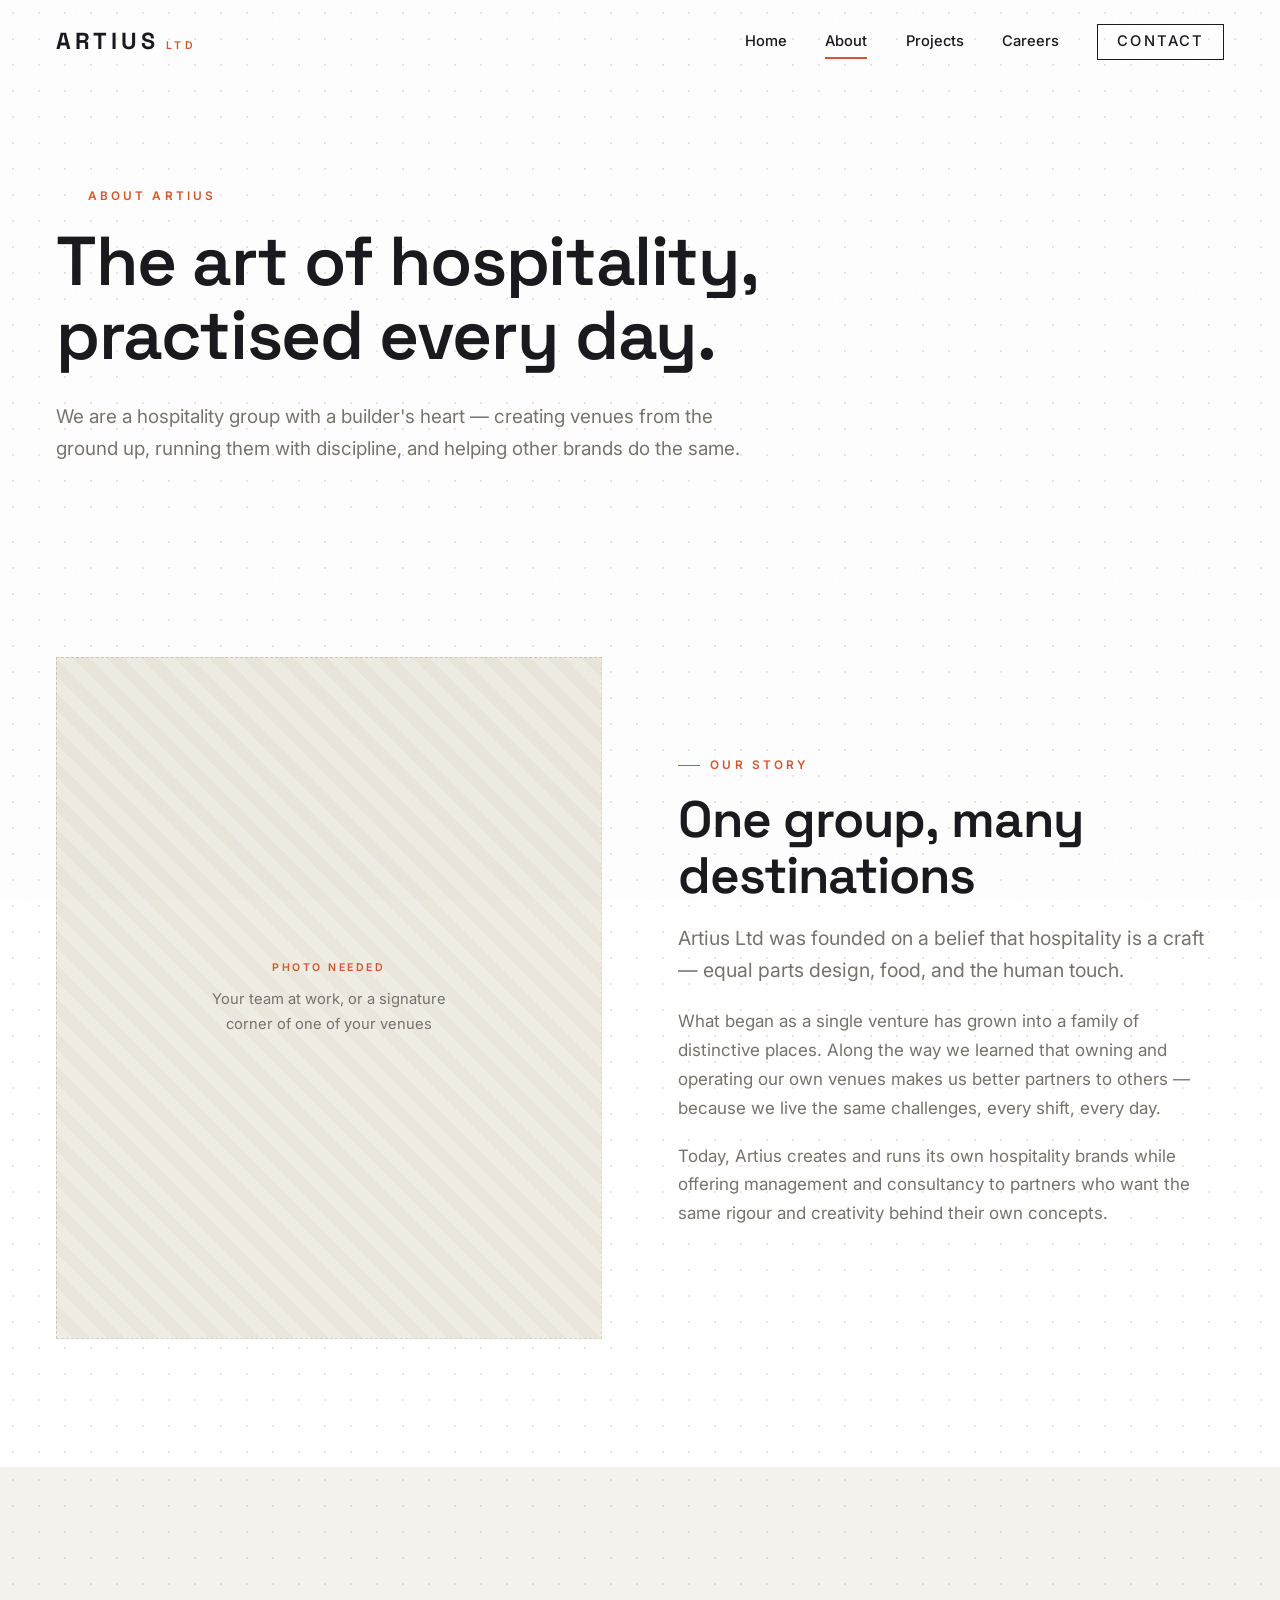
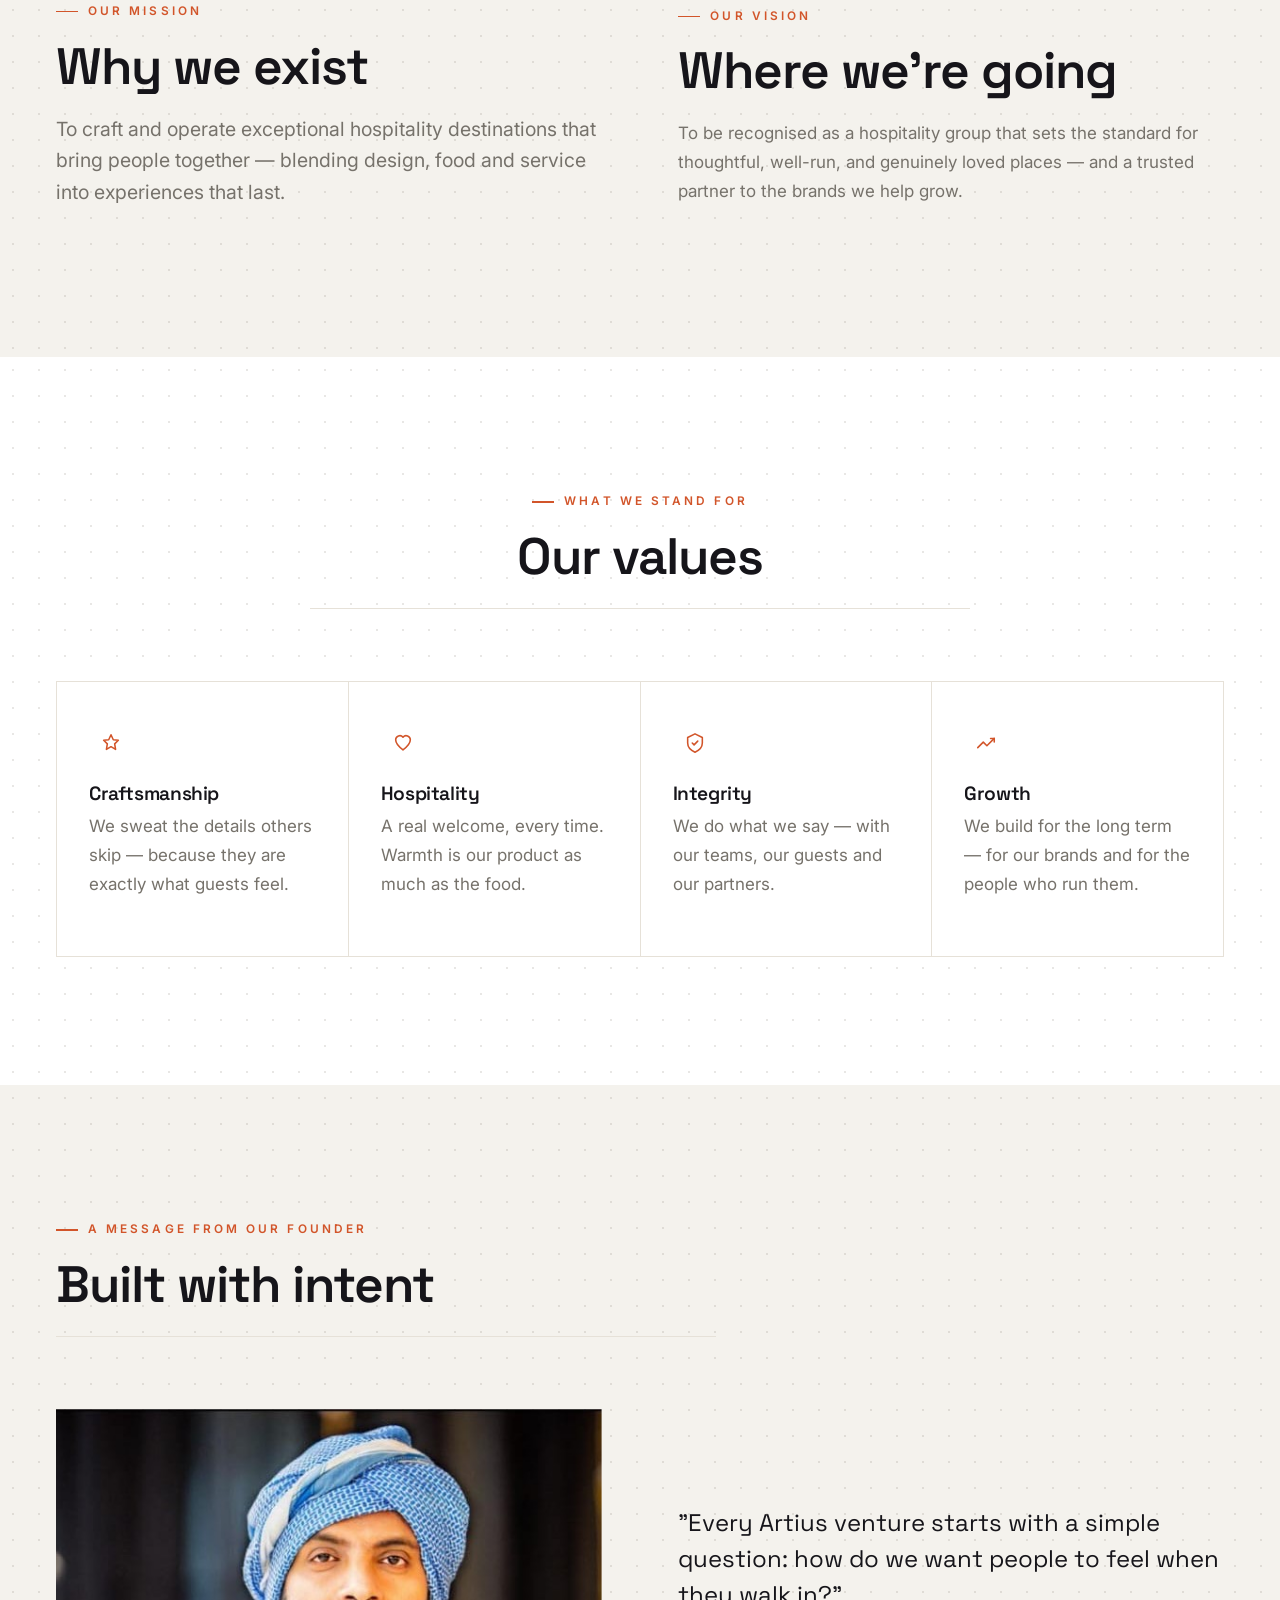
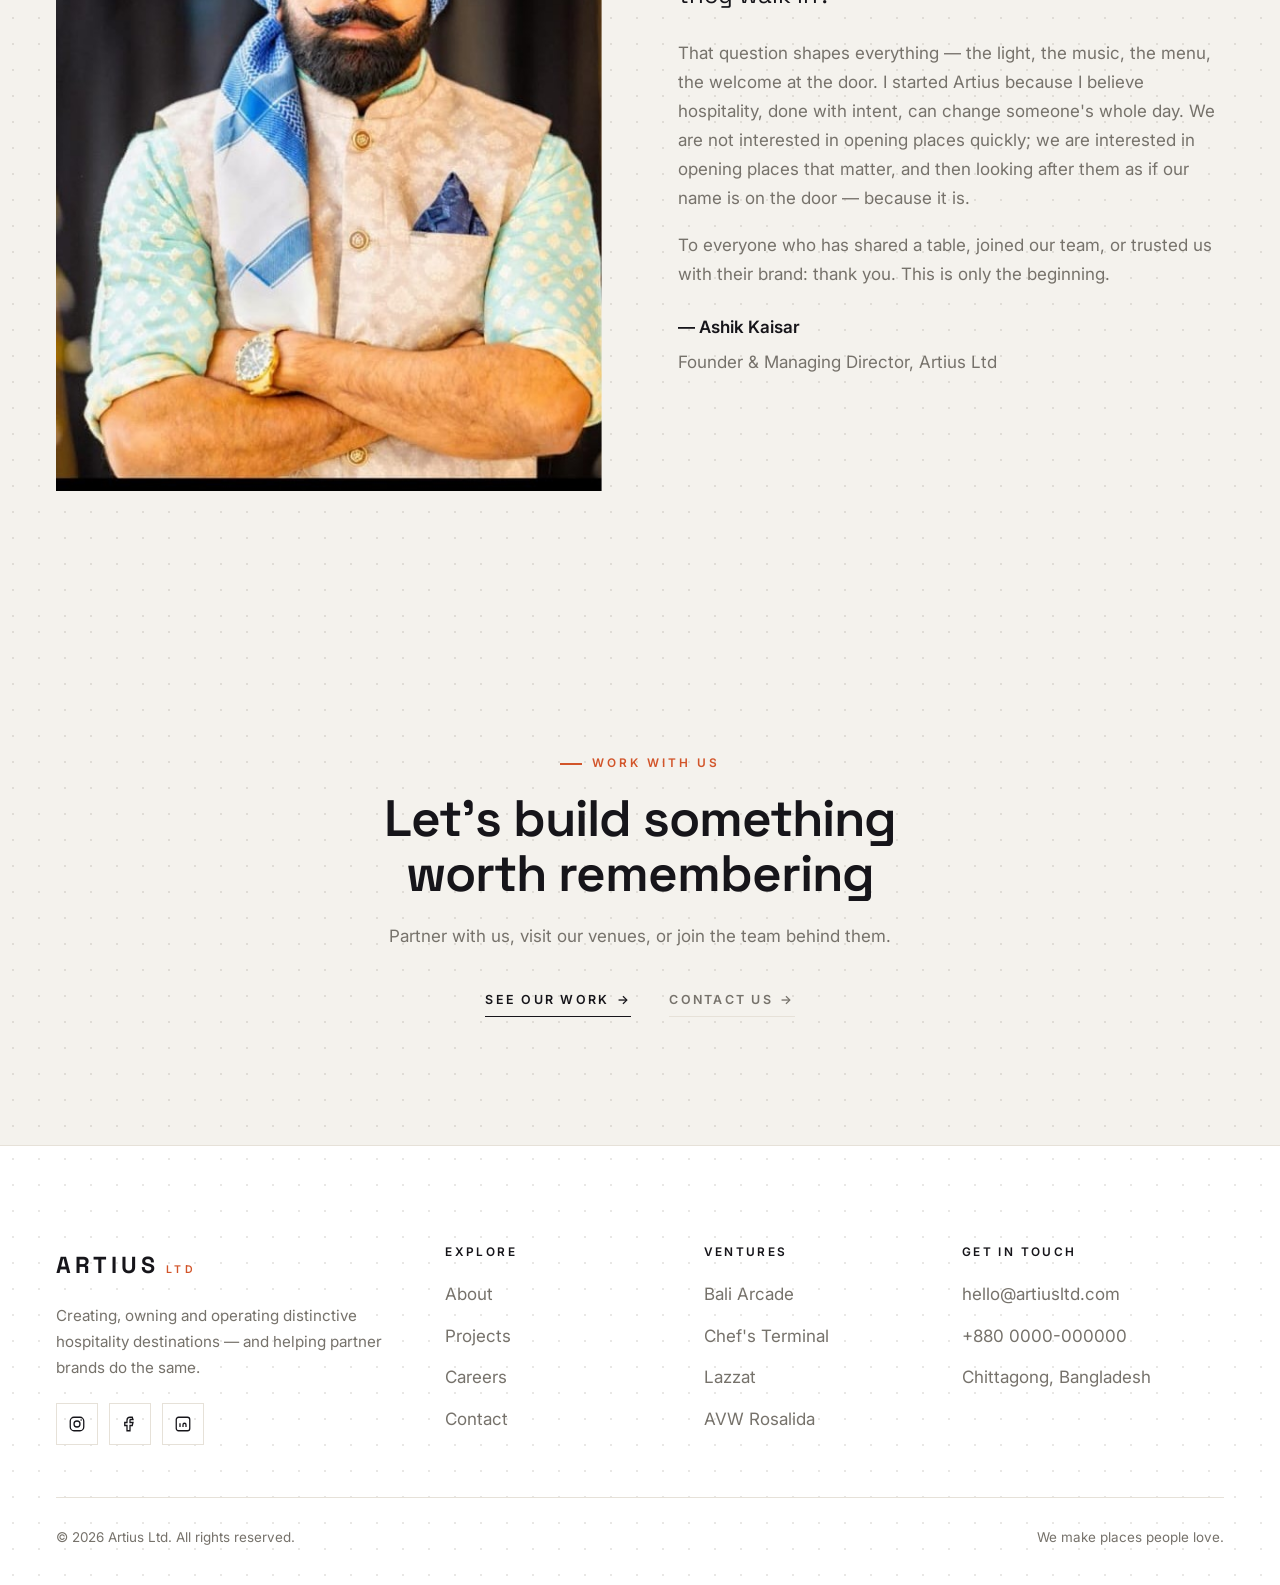
==== about.html @ 1e0813c3 "Add files via upload" ====
<!DOCTYPE html>
<html lang="en">
<head>
  <meta charset="UTF-8" />
  <meta name="viewport" content="width=device-width, initial-scale=1.0" />
  <title>About — Artius Ltd</title>
  <meta name="description" content="Artius Ltd is a hospitality group that creates, owns and operates distinctive venues, and offers management and consultancy to partner brands." />
  <meta name="theme-color" content="#16151a" />
  <link rel="icon" href="data:image/svg+xml,<svg xmlns='http://www.w3.org/2000/svg' viewBox='0 0 64 64'><rect width='64' height='64' fill='%2316151a'/><text x='32' y='45' font-family='Arial,Helvetica,sans-serif' font-size='38' font-weight='700' text-anchor='middle' fill='%23d2552a'>A</text></svg>" />
  <link rel="preconnect" href="https://fonts.googleapis.com" />
  <link rel="preconnect" href="https://fonts.gstatic.com" crossorigin />
  <link href="https://fonts.googleapis.com/css2?family=Inter:wght@400;500;600;700&family=Space+Grotesk:wght@500;600;700&display=swap" rel="stylesheet" />
  <link rel="stylesheet" href="css/styles.css" />
</head>
<body>

  <!-- ============ HEADER ============ -->
  <header class="site-header" id="header">
    <div class="container site-header__inner">
      <a class="brand" href="index.html" aria-label="Artius Ltd home">
        <span class="brand__mark">ARTIUS</span><span class="brand__sub">LTD</span>
      </a>
      <nav class="nav" id="nav" aria-label="Primary">
        <a href="index.html">Home</a>
        <a href="about.html">About</a>
        <a href="projects.html">Projects</a>
        <a href="careers.html">Careers</a>
        <a href="contact.html" class="nav__cta">Contact</a>
      </nav>
      <button class="nav-toggle" id="navToggle" aria-label="Toggle menu" aria-controls="nav">
        <span></span><span></span><span></span>
      </button>
    </div>
  </header>

  <!-- ============ PAGE HERO ============ -->
  <section class="page-hero">
    <div class="container">
      <span class="eyebrow" style="color:#d2552a">About Artius</span>
      <h1>The art of hospitality, <br />practised every day.</h1>
      <p>We are a hospitality group with a builder's heart — creating venues from the ground up, running them with discipline, and helping other brands do the same.</p>
    </div>
  </section>

  <!-- ============ STORY ============ -->
  <section class="section">
    <div class="container">
      <div class="split">
        <div class="split__media" data-reveal>
          <div class="ph">
            <span class="ph__tag">Photo needed</span>
            <p>Your team at work, or a signature corner of one of your venues</p>
          </div>
        </div>
        <div data-reveal data-reveal-delay="1">
          <span class="eyebrow">Our story</span>
          <h2>One group, many destinations</h2>
          <p class="lead">Artius Ltd was founded on a belief that hospitality is a craft — equal parts design, food, and the human touch.</p>
          <p class="text-muted">What began as a single venture has grown into a family of distinctive places. Along the way we learned that owning and operating our own venues makes us better partners to others — because we live the same challenges, every shift, every day.</p>
          <p class="text-muted">Today, Artius creates and runs its own hospitality brands while offering management and consultancy to partners who want the same rigour and creativity behind their own concepts.</p>
        </div>
      </div>
    </div>
  </section>

  <!-- ============ MISSION / VISION ============ -->
  <section class="section section--sand">
    <div class="container">
      <div class="split">
        <div data-reveal>
          <span class="eyebrow">Our mission</span>
          <h2>Why we exist</h2>
          <p class="lead">To craft and operate exceptional hospitality destinations that bring people together — blending design, food and service into experiences that last.</p>
        </div>
        <div data-reveal data-reveal-delay="1">
          <span class="eyebrow">Our vision</span>
          <h2>Where we're going</h2>
          <p class="text-muted">To be recognised as a hospitality group that sets the standard for thoughtful, well-run, and genuinely loved places — and a trusted partner to the brands we help grow.</p>
        </div>
      </div>
    </div>
  </section>

  <!-- ============ VALUES ============ -->
  <section class="section">
    <div class="container">
      <div class="section-head section-head--center" data-reveal>
        <span class="eyebrow">What we stand for</span>
        <h2>Our values</h2>
      </div>
      <div class="values">
        <div class="value-card" data-reveal>
          <div class="value-card__icon"><svg width="22" height="22" viewBox="0 0 24 24" fill="none" stroke="currentColor" stroke-width="1.7" stroke-linecap="round" stroke-linejoin="round"><path d="m12 3 2.5 5.5L20 9l-4 4 1 6-5-3-5 3 1-6-4-4 5.5-.5z"/></svg></div>
          <h3>Craftsmanship</h3>
          <p class="text-muted">We sweat the details others skip — because they are exactly what guests feel.</p>
        </div>
        <div class="value-card" data-reveal data-reveal-delay="1">
          <div class="value-card__icon"><svg width="22" height="22" viewBox="0 0 24 24" fill="none" stroke="currentColor" stroke-width="1.7" stroke-linecap="round" stroke-linejoin="round"><path d="M20 8.5c0 5-8 11-8 11s-8-6-8-11a4.5 4.5 0 0 1 8-2.8A4.5 4.5 0 0 1 20 8.5Z"/></svg></div>
          <h3>Hospitality</h3>
          <p class="text-muted">A real welcome, every time. Warmth is our product as much as the food.</p>
        </div>
        <div class="value-card" data-reveal data-reveal-delay="2">
          <div class="value-card__icon"><svg width="22" height="22" viewBox="0 0 24 24" fill="none" stroke="currentColor" stroke-width="1.7" stroke-linecap="round" stroke-linejoin="round"><path d="M12 2 4 6v6c0 5 3.5 8 8 10 4.5-2 8-5 8-10V6z"/><path d="m9 12 2 2 4-4"/></svg></div>
          <h3>Integrity</h3>
          <p class="text-muted">We do what we say — with our teams, our guests and our partners.</p>
        </div>
        <div class="value-card" data-reveal data-reveal-delay="3">
          <div class="value-card__icon"><svg width="22" height="22" viewBox="0 0 24 24" fill="none" stroke="currentColor" stroke-width="1.7" stroke-linecap="round" stroke-linejoin="round"><path d="M3 17l6-6 4 4 8-8"/><path d="M17 7h4v4"/></svg></div>
          <h3>Growth</h3>
          <p class="text-muted">We build for the long term — for our brands and for the people who run them.</p>
        </div>
      </div>
    </div>
  </section>

  <!-- ============ FOUNDER STATEMENT ============ -->
  <section class="section section--sand" id="founder">
    <div class="container">
      <div class="section-head" data-reveal>
        <span class="eyebrow">A message from our founder</span>
        <h2>Built with intent</h2>
      </div>
      <div class="split">
        <div class="split__media" data-reveal>
          <img src="images/founder.jpg" onerror="this.onerror=null;this.src='images/owner.svg'" alt="Ashik Kaisar — Founder of Artius Ltd" loading="lazy" />
        </div>
        <div data-reveal data-reveal-delay="1">
          <p style="font-family:var(--font-display); font-size:1.5rem; line-height:1.5; color:var(--ink)">"Every Artius venture starts with a simple question: how do we want people to feel when they walk in?"</p>
          <p class="text-muted">That question shapes everything — the light, the music, the menu, the welcome at the door. I started Artius because I believe hospitality, done with intent, can change someone's whole day. We are not interested in opening places quickly; we are interested in opening places that matter, and then looking after them as if our name is on the door — because it is.</p>
          <p class="text-muted">To everyone who has shared a table, joined our team, or trusted us with their brand: thank you. This is only the beginning.</p>
          <p style="margin-top:1.5rem; font-weight:600">— Ashik Kaisar</p>
          <p class="text-muted" style="margin-top:-0.8rem">Founder &amp; Managing Director, Artius Ltd</p>
        </div>
      </div>
    </div>
  </section>

  <!-- ============ CTA BAND ============ -->
  <section class="section section--sand cta-band">
    <div class="container" data-reveal>
      <span class="eyebrow">Work with us</span>
      <h2>Let's build something worth remembering</h2>
      <p>Partner with us, visit our venues, or join the team behind them.</p>
      <div class="cta-actions">
        <a href="projects.html" class="link-arrow">See our work <span class="ar">→</span></a>
        <a href="contact.html" class="link-arrow link-arrow--muted">Contact us <span class="ar">→</span></a>
      </div>
    </div>
  </section>

  <!-- ============ FOOTER ============ -->
  <footer class="site-footer">
    <div class="container">
      <div class="footer-grid">
        <div class="footer-brand">
          <a class="brand" href="index.html"><span class="brand__mark">ARTIUS</span><span class="brand__sub">LTD</span></a>
          <p class="footer-about">Creating, owning and operating distinctive hospitality destinations — and helping partner brands do the same.</p>
          <div class="socials">
            <a href="#" aria-label="Instagram"><svg width="18" height="18" viewBox="0 0 24 24" fill="none" stroke="currentColor" stroke-width="1.7"><rect x="3" y="3" width="18" height="18" rx="5"/><circle cx="12" cy="12" r="4"/><circle cx="17.5" cy="6.5" r="1" fill="currentColor" stroke="none"/></svg></a>
            <a href="#" aria-label="Facebook"><svg width="18" height="18" viewBox="0 0 24 24" fill="none" stroke="currentColor" stroke-width="1.7"><path d="M15 3h-3a4 4 0 0 0-4 4v3H5v4h3v7h4v-7h3l1-4h-4V7a1 1 0 0 1 1-1h3z"/></svg></a>
            <a href="#" aria-label="LinkedIn"><svg width="18" height="18" viewBox="0 0 24 24" fill="none" stroke="currentColor" stroke-width="1.7"><rect x="3" y="3" width="18" height="18" rx="3"/><path d="M8 11v5M8 8v0M12 16v-3a2 2 0 0 1 4 0v3"/></svg></a>
          </div>
        </div>
        <div>
          <h4>Explore</h4>
          <ul class="footer-links">
            <li><a href="about.html">About</a></li>
            <li><a href="projects.html">Projects</a></li>
            <li><a href="careers.html">Careers</a></li>
            <li><a href="contact.html">Contact</a></li>
          </ul>
        </div>
        <div>
          <h4>Ventures</h4>
          <ul class="footer-links">
            <li><a href="projects.html#bali-arcade">Bali Arcade</a></li>
            <li><a href="projects.html#chefs-terminal">Chef's Terminal</a></li>
            <li><a href="projects.html#lazzat">Lazzat</a></li>
            <li><a href="projects.html#avw-rosalida">AVW Rosalida</a></li>
          </ul>
        </div>
        <div>
          <h4>Get in touch</h4>
          <ul class="footer-links">
            <li><a href="mailto:hello@artiusltd.com">hello@artiusltd.com</a></li>
            <li><a href="tel:+880000000000">+880 0000-000000</a></li>
            <li>Chittagong, Bangladesh</li>
          </ul>
        </div>
      </div>
      <div class="footer-bottom">
        <span>© <span id="year">2026</span> Artius Ltd. All rights reserved.</span>
        <span>We make places people love.</span>
      </div>
    </div>
  </footer>

  <script src="js/main.js"></script>
</body>
</html>
---- css/styles.css ----
/* =====================================================================
   ARTIUS LTD — Design System  ·  "Light & minimal" (decorsystems-inspired)
   Light, spacious, editorial. Ember used only as a subtle accent.
   Edit the variables in :root to re-skin the whole site at once.
   ===================================================================== */

/* ---------- 1. Design tokens (colors, fonts, spacing) ---------- */
:root {
  --ink:        #16151a;   /* near-black text / dark elements */
  --ink-soft:   #3a3833;
  --paper:      #ffffff;   /* main page background */
  --sand:       #f4f2ed;   /* soft off-white alternating sections */
  --muted:      #76726b;   /* secondary text */
  --line:       #e6e1d8;   /* hairlines / borders */
  --accent:     #d2552a;   /* ember — subtle accent only */
  --accent-dk:  #b0431f;

  /* Typography */
  --font-display: "Space Grotesk", "Inter", -apple-system, BlinkMacSystemFont, sans-serif;
  --font-body: "Inter", -apple-system, BlinkMacSystemFont, "Segoe UI", Roboto, sans-serif;

  /* Layout */
  --container: 1280px;
  --gutter: clamp(20px, 5vw, 56px);
  --radius: 0px;            /* sharp, architectural corners */
  --shadow: 0 24px 60px -30px rgba(20, 18, 14, 0.30);

  --ease: cubic-bezier(0.22, 1, 0.36, 1);
}

/* ---------- 2. Reset / base ---------- */
*, *::before, *::after { box-sizing: border-box; }
html { scroll-behavior: smooth; }
body {
  margin: 0;
  font-family: var(--font-body);
  color: var(--ink);
  background: var(--paper);
  line-height: 1.7;
  font-size: 17px;
  -webkit-font-smoothing: antialiased;
  text-rendering: optimizeLegibility;
}
img { max-width: 100%; display: block; }
a { color: inherit; text-decoration: none; }

h1, h2, h3, h4 {
  font-family: var(--font-display);
  font-weight: 600;
  line-height: 1.08;
  margin: 0 0 0.4em;
  letter-spacing: -0.02em;
}
h1 { font-size: clamp(2.8rem, 6.2vw, 5.2rem); }
h2 { font-size: clamp(2rem, 4vw, 3.3rem); }
h3 { font-size: clamp(1.3rem, 2.2vw, 1.7rem); }
p { margin: 0 0 1.1em; }

::selection { background: var(--accent); color: #fff; }

/* ---------- 3. Layout helpers ---------- */
.container {
  width: 100%;
  max-width: var(--container);
  margin-inline: auto;
  padding-inline: var(--gutter);
}
.section { padding: clamp(72px, 10vw, 150px) 0; }
.section--sand { background: var(--sand); }
.section--ink { background: var(--ink); color: #efeae1; }
.section--tight { padding-block: clamp(48px, 6vw, 88px); }

.eyebrow {
  display: inline-block;
  font-family: var(--font-body);
  font-size: 0.74rem;
  font-weight: 600;
  letter-spacing: 0.26em;
  text-transform: uppercase;
  color: var(--accent);
  margin-bottom: 1.1rem;
}
.lead { font-size: 1.22rem; line-height: 1.6; color: var(--muted); max-width: 60ch; }
.section-head { max-width: 60ch; margin-bottom: clamp(40px, 6vw, 72px); }
.section-head--center { margin-inline: auto; text-align: center; }
.text-muted { color: var(--muted); }

/* ---------- 4. Buttons (kept for forms) + arrow links ---------- */
.btn {
  display: inline-flex;
  align-items: center;
  gap: 0.6em;
  font-family: var(--font-body);
  font-weight: 600;
  font-size: 0.95rem;
  padding: 0.95em 1.9em;
  border-radius: var(--radius);
  border: 1px solid transparent;
  cursor: pointer;
  transition: background 0.3s var(--ease), color 0.3s var(--ease),
              border-color 0.3s var(--ease), transform 0.3s var(--ease);
}
.btn:hover { transform: translateY(-2px); }
.btn--primary { background: var(--ink); color: #fff; }
.btn--primary:hover { background: var(--accent-dk); }
.btn--ghost { background: transparent; color: var(--ink); border-color: var(--ink); }
.btn--ghost:hover { background: var(--ink); color: #fff; }

/* Signature decorsystems-style text link with arrow */
.link-arrow {
  display: inline-flex;
  align-items: center;
  gap: 0.6em;
  font-family: var(--font-body);
  font-size: 0.78rem;
  font-weight: 600;
  letter-spacing: 0.18em;
  text-transform: uppercase;
  color: var(--ink);
  padding-bottom: 6px;
  border-bottom: 1px solid var(--ink);
  transition: color 0.3s var(--ease), border-color 0.3s var(--ease);
}
.link-arrow .ar { transition: transform 0.35s var(--ease); }
.link-arrow:hover { color: var(--accent); border-color: var(--accent); }
.link-arrow:hover .ar { transform: translateX(5px); }
.link-arrow--muted { color: var(--muted); border-color: var(--line); }
.link-arrow--light { color: #fff; border-color: rgba(255,255,255,0.5); }
.link-arrow--light:hover { color: #fff; border-color: #fff; }

/* ---------- 5. Header / navigation ---------- */
.site-header {
  position: fixed;
  inset: 0 0 auto 0;
  z-index: 50;
  transition: background 0.4s var(--ease), box-shadow 0.4s var(--ease);
}
.site-header__inner {
  display: flex;
  align-items: center;
  justify-content: space-between;
  height: 84px;
}
.brand { display: flex; align-items: baseline; gap: 0.45em; }
.brand__mark { font-family: var(--font-display); font-size: 1.45rem; font-weight: 700; letter-spacing: 0.16em; color: var(--ink); }
.brand__sub { font-family: var(--font-body); font-size: 0.66rem; font-weight: 600; letter-spacing: 0.32em; color: var(--accent); }

.nav { display: flex; align-items: center; gap: 2.4rem; }
.nav a { font-size: 0.92rem; font-weight: 500; color: var(--ink); position: relative; padding-block: 4px; }
.nav a:not(.nav__cta)::after {
  content: ""; position: absolute; left: 0; bottom: 0;
  width: 0; height: 1.5px; background: var(--accent);
  transition: width 0.3s var(--ease);
}
.nav a:not(.nav__cta):hover::after,
.nav a.is-active:not(.nav__cta)::after { width: 100%; }
.nav__cta {
  font-size: 0.78rem; font-weight: 600; letter-spacing: 0.14em; text-transform: uppercase;
  border: 1px solid var(--ink); padding: 0.7em 1.3em; border-radius: var(--radius);
  transition: background 0.3s var(--ease), color 0.3s var(--ease);
}
.nav__cta:hover { background: var(--ink); color: #fff; }

.site-header.is-scrolled {
  background: rgba(255,255,255,0.9);
  backdrop-filter: saturate(180%) blur(12px);
  box-shadow: 0 1px 0 var(--line);
}

.nav-toggle { display: none; flex-direction: column; gap: 5px; background: none; border: 0; cursor: pointer; padding: 8px; }
.nav-toggle span { width: 26px; height: 2px; background: var(--ink); transition: transform 0.3s var(--ease), opacity 0.3s var(--ease); }

/* ---------- 6. Hero (light, headline-led) ---------- */
.hero { padding: clamp(140px, 18vh, 200px) 0 0; background: var(--paper); }
.hero__inner { max-width: 1000px; }
.hero h1 { color: var(--ink); margin-bottom: 1.4rem; }
.hero__lead { font-size: clamp(1.15rem, 1.8vw, 1.5rem); line-height: 1.55; color: var(--muted); max-width: 54ch; margin-bottom: 2.6rem; }
.hero__actions { display: flex; flex-wrap: wrap; gap: 1.6rem 2.4rem; }
.hero__image { margin-top: clamp(56px, 8vw, 110px); width: 100%; }
.hero__image img { width: 100%; height: clamp(360px, 60vh, 680px); object-fit: cover; }

/* Inner page hero (light) */
.page-hero { background: var(--paper); padding: clamp(150px, 20vh, 210px) 0 clamp(36px, 5vw, 64px); }
.page-hero__media { display: none; }      /* no dark image header in the light theme */
.page-hero h1 { color: var(--ink); font-size: clamp(2.6rem, 5.4vw, 4.4rem); }
.page-hero p { color: var(--muted); font-size: 1.18rem; max-width: 58ch; margin: 0; }

/* ---------- 7. Stats / values ---------- */
.stats { display: grid; grid-template-columns: repeat(4, 1fr); gap: 2rem; }
.stat { border-top: 1px solid var(--line); padding-top: 1.4rem; }
.stat__num { font-family: var(--font-display); font-size: clamp(2.4rem, 4vw, 3.4rem); font-weight: 600; letter-spacing: -0.03em; }
.stat__label { font-size: 0.92rem; color: var(--muted); }

.values { display: grid; grid-template-columns: repeat(auto-fit, minmax(240px, 1fr)); gap: 1px; background: var(--line); border: 1px solid var(--line); }
.value-card { padding: 2.4rem 2rem; background: var(--paper); transition: background 0.4s var(--ease); }
.value-card:hover { background: var(--sand); }
.value-card__icon { width: 44px; height: 44px; display: grid; place-items: center; color: var(--accent); margin-bottom: 1.2rem; }
.value-card h3 { font-size: 1.2rem; }

/* ---------- 8. Split (image + text) ---------- */
.split { display: grid; grid-template-columns: 1fr 1fr; gap: clamp(32px, 6vw, 80px); align-items: center; }
.split--reverse .split__media { order: 2; }
.split__media { overflow: hidden; }
.split__media img { width: 100%; height: 100%; object-fit: cover; aspect-ratio: 4/5; }

/* ---------- 9. Works (large alternating project blocks) ---------- */
.works { display: grid; gap: clamp(52px, 8vw, 110px); }
.work { display: grid; grid-template-columns: 1.12fr 0.88fr; gap: clamp(28px, 5vw, 72px); align-items: center; }
.work:nth-child(even) .work__media { order: 2; }
.work__media { overflow: hidden; display: block; }
.work__media img { width: 100%; height: clamp(300px, 40vw, 560px); object-fit: cover; transition: transform 0.9s var(--ease); }
.work:hover .work__media img { transform: scale(1.05); }
.work__media img.is-logo, .gallery img.is-logo { object-fit: contain; background: #fff; padding: 6%; }
.work:hover .work__media img.is-logo { transform: none; }
.work__index { font-size: 0.78rem; letter-spacing: 0.2em; color: var(--muted); margin-bottom: 1rem; }
.work h3 { font-size: clamp(1.8rem, 3vw, 2.7rem); margin: 0.3rem 0 0.7rem; }
.work__body p { max-width: 42ch; margin-bottom: 1.6rem; }

/* Project detail blocks (projects page) */
.project-detail { display: grid; grid-template-columns: 1fr 1fr; gap: clamp(32px, 6vw, 80px); align-items: center; }
.project-detail__meta { list-style: none; padding: 0; margin: 1.8rem 0 0; display: grid; grid-template-columns: 1fr 1fr; gap: 1rem 2rem; }
.project-detail__meta li { border-top: 1px solid var(--line); padding-top: 0.8rem; }
.project-detail__meta span { display: block; font-size: 0.72rem; letter-spacing: 0.16em; text-transform: uppercase; color: var(--muted); margin-bottom: 0.25rem; }
.gallery { display: grid; grid-template-columns: repeat(2, 1fr); gap: 12px; }
.gallery img, .gallery .ph { aspect-ratio: 1; object-fit: cover; width: 100%; }
.gallery img:first-child, .gallery .ph:first-child { grid-column: span 2; aspect-ratio: 16/10; }

/* ---------- 10. CTA band (light) ---------- */
.cta-band { text-align: center; }
.cta-band h2 { color: var(--ink); max-width: 20ch; margin-inline: auto; }
.cta-band p { color: var(--muted); max-width: 54ch; margin-inline: auto; }
.cta-actions { margin-top: 2.4rem; display: flex; gap: 2.4rem; justify-content: center; flex-wrap: wrap; }

/* ---------- 11. Forms ---------- */
.form { display: grid; gap: 1.3rem; }
.form__row { display: grid; grid-template-columns: 1fr 1fr; gap: 1.3rem; }
.field { display: flex; flex-direction: column; gap: 0.5rem; }
.field label { font-size: 0.78rem; font-weight: 600; letter-spacing: 0.08em; text-transform: uppercase; color: var(--muted); }
.field input, .field select, .field textarea {
  font-family: inherit; font-size: 1rem; color: var(--ink);
  padding: 0.9em 1em; border: 1px solid var(--line); border-radius: var(--radius);
  background: var(--paper);
  transition: border-color 0.25s var(--ease), box-shadow 0.25s var(--ease);
}
.field input:focus, .field select:focus, .field textarea:focus {
  outline: none; border-color: var(--accent); box-shadow: 0 0 0 3px rgba(210,85,42,0.14);
}
.field textarea { resize: vertical; min-height: 150px; }
.field--file input { padding: 0.75em; background: var(--sand); cursor: pointer; }
.form__note { font-size: 0.85rem; color: var(--muted); }
.form__status { font-size: 0.95rem; font-weight: 500; min-height: 1.2em; }
.form__status.is-ok { color: #2f7d4f; }
.form__status.is-err { color: #c0392b; }

.contact-grid { display: grid; grid-template-columns: 0.9fr 1.1fr; gap: clamp(32px, 6vw, 88px); }
.info-list { list-style: none; padding: 0; margin: 0; display: grid; gap: 1.7rem; }
.info-list li { display: flex; gap: 1rem; align-items: flex-start; }
.info-list .ico { flex: none; width: 42px; height: 42px; display: grid; place-items: center; border: 1px solid var(--line); color: var(--accent); }
.info-list span { display: block; font-size: 0.72rem; letter-spacing: 0.14em; text-transform: uppercase; color: var(--muted); }
.info-list a, .info-list p { margin: 0.2rem 0 0; font-size: 1.05rem; }

/* ---------- 12. Jobs / careers ---------- */
.job-list { display: grid; gap: 0; border-top: 1px solid var(--line); }
.job {
  display: grid; grid-template-columns: 1fr auto; align-items: center; gap: 1rem;
  padding: 1.9rem 0.5rem; border-bottom: 1px solid var(--line);
  transition: padding 0.3s var(--ease), background 0.3s var(--ease);
}
.job:hover { background: var(--sand); padding-inline: 1.4rem; }
.job__meta { display: flex; flex-wrap: wrap; gap: 0.5rem 1.4rem; color: var(--muted); font-size: 0.9rem; margin-top: 0.4rem; }
.job h3 { margin: 0; font-size: 1.3rem; }
.tag { display: inline-block; font-size: 0.68rem; font-weight: 600; letter-spacing: 0.16em; text-transform: uppercase; color: var(--accent); }

/* ---------- 13. Footer (light) ---------- */
.site-footer { background: var(--paper); color: var(--muted); border-top: 1px solid var(--line); padding: clamp(60px, 8vw, 100px) 0 36px; }
.footer-grid { display: grid; grid-template-columns: 1.6fr 1fr 1fr 1.2fr; gap: 2.5rem; }
.site-footer h4 { color: var(--ink); font-family: var(--font-body); font-size: 0.74rem; letter-spacing: 0.2em; text-transform: uppercase; margin-bottom: 1.3rem; }
.site-footer a:hover { color: var(--accent); }
.footer-links { list-style: none; padding: 0; margin: 0; display: grid; gap: 0.8rem; }
.footer-about { max-width: 34ch; font-size: 0.95rem; margin-top: 1.1rem; }
.socials { display: flex; gap: 0.7rem; margin-top: 1.4rem; }
.socials a { width: 42px; height: 42px; display: grid; place-items: center; border: 1px solid var(--line); color: var(--ink); transition: background 0.3s var(--ease), border-color 0.3s var(--ease), color 0.3s var(--ease), transform 0.3s var(--ease); }
.socials a:hover { background: var(--accent); border-color: var(--accent); color: #fff; transform: translateY(-3px); }
.footer-bottom { margin-top: 3.2rem; padding-top: 1.8rem; border-top: 1px solid var(--line); display: flex; flex-wrap: wrap; justify-content: space-between; gap: 1rem; font-size: 0.84rem; color: var(--muted); }

/* ---------- 14. Scroll reveal ---------- */
[data-reveal] { opacity: 0; transform: translateY(30px); transition: opacity 0.9s var(--ease), transform 0.9s var(--ease); }
[data-reveal].is-visible { opacity: 1; transform: none; }
[data-reveal-delay="1"] { transition-delay: 0.08s; }
[data-reveal-delay="2"] { transition-delay: 0.16s; }
[data-reveal-delay="3"] { transition-delay: 0.24s; }
@media (prefers-reduced-motion: reduce) {
  * { animation: none !important; transition: none !important; }
  [data-reveal] { opacity: 1; transform: none; }
}

/* ---------- 15. Responsive ---------- */
@media (max-width: 900px) {
  .nav {
    position: fixed; inset: 0 0 0 auto; width: min(320px, 82vw);
    flex-direction: column; align-items: flex-start; justify-content: center; gap: 1.8rem;
    padding: 2rem 2.4rem; background: var(--ink);
    transform: translateX(100%); transition: transform 0.45s var(--ease);
  }
  .nav a { color: #fff !important; font-size: 1.2rem; }
  .nav__cta { border-color: rgba(255,255,255,0.5); }
  .nav.is-open { transform: translateX(0); box-shadow: var(--shadow); }
  .nav-toggle { display: flex; z-index: 60; }
  body.nav-open .nav-toggle span:nth-child(1) { transform: translateY(7px) rotate(45deg); background: #fff; }
  body.nav-open .nav-toggle span:nth-child(2) { opacity: 0; }
  body.nav-open .nav-toggle span:nth-child(3) { transform: translateY(-7px) rotate(-45deg); background: #fff; }
  body.nav-open { overflow: hidden; }

  .stats { grid-template-columns: repeat(2, 1fr); gap: 1.8rem 1.2rem; }
  .split, .project-detail, .contact-grid { grid-template-columns: 1fr; }
  .split--reverse .split__media { order: 0; }
  .split__media img, .split__media .ph { aspect-ratio: 16/10; }
  .work { grid-template-columns: 1fr; gap: 1.6rem; }
  .work:nth-child(even) .work__media { order: 0; }
  .footer-grid { grid-template-columns: 1fr 1fr; gap: 2rem; }
}
@media (max-width: 540px) {
  body { font-size: 16px; }
  .form__row { grid-template-columns: 1fr; }
  .project-detail__meta { grid-template-columns: 1fr; }
  .footer-grid { grid-template-columns: 1fr; }
  .job { grid-template-columns: 1fr; }
  .hero__actions, .cta-actions { gap: 1.2rem; }
}

/* =====================================================================
   16. Motion system (decorsystems-style)
   ===================================================================== */

/* -- Image "curtain" reveal: media wipes in from the top, photo settles from a slight zoom -- */
[data-reveal="media"] {
  opacity: 1;
  transform: none;
  clip-path: inset(0 0 100% 0);
  transition: clip-path 1.1s var(--ease);
}
[data-reveal="media"].is-visible { clip-path: inset(0 0 0 0); }
[data-reveal="media"] img { transform: scale(1.12); transition: transform 1.4s var(--ease); }
[data-reveal="media"].is-visible img { transform: scale(1); }
[data-reveal="media"] img.is-logo { transform: none; }

/* -- Word-by-word heading reveal (words slide up from a masked line) -- */
.wr .w { display: inline-block; overflow: hidden; vertical-align: top; }
.wr .ww { display: inline-block; transform: translateY(115%); transition: transform 0.9s var(--ease); }
.wr.is-visible .ww { transform: translateY(0); }

/* -- Header slides away when scrolling down, returns on scroll up -- */
.site-header {
  transition: background 0.4s var(--ease), box-shadow 0.4s var(--ease), transform 0.5s var(--ease);
}
.site-header.is-hidden { transform: translateY(-100%); }

/* -- Placeholder tiles: describe the photo the client should supply -- */
.ph {
  width: 100%;
  height: 100%;
  min-height: 220px;
  display: flex;
  flex-direction: column;
  align-items: center;
  justify-content: center;
  gap: 0.6rem;
  text-align: center;
  padding: 1.6rem;
  color: var(--muted);
  border: 1px dashed #cdc5b6;
  background: repeating-linear-gradient(45deg, #efece4, #efece4 12px, #eae6dc 12px, #eae6dc 24px);
}
.ph__tag {
  font-size: 0.66rem;
  font-weight: 600;
  letter-spacing: 0.24em;
  text-transform: uppercase;
  color: var(--accent);
}
.ph p { margin: 0; font-size: 0.92rem; max-width: 30ch; }
.work__media .ph { height: clamp(300px, 40vw, 560px); }
.split__media .ph { aspect-ratio: 4/5; }

@media (prefers-reduced-motion: reduce) {
  [data-reveal="media"] { clip-path: none; }
  .wr .ww { transform: none; }
}

/* =====================================================================
   17. Home hero — big statement on textured ink (decorsystems style)
   ===================================================================== */
.hero--statement {
  position: relative;
  background:
    radial-gradient(90% 70% at 78% 8%, rgba(210, 85, 42, 0.11), transparent 55%),
    radial-gradient(70% 60% at 8% 92%, rgba(210, 85, 42, 0.06), transparent 60%),
    var(--ink);
  color: #f3f1ec;
  min-height: 92vh;
  display: flex;
  align-items: center;
  padding: 170px 0 80px;
  overflow: hidden;
}
/* film-grain texture (inline SVG noise — no file, no request) */
.hero--statement::before {
  content: "";
  position: absolute;
  inset: 0;
  background-image: url("data:image/svg+xml,<svg xmlns='http://www.w3.org/2000/svg' width='140' height='140'><filter id='n'><feTurbulence type='fractalNoise' baseFrequency='0.85' numOctaves='2' stitchTiles='stitch'/><feColorMatrix type='saturate' values='0'/></filter><rect width='100%25' height='100%25' filter='url(%23n)'/></svg>");
  opacity: 0.07;
  pointer-events: none;
}
.hero--statement .container { position: relative; z-index: 1; }
.hero--statement .hero__display {
  color: #efece3;
  font-size: clamp(2.2rem, 6.5vw, 5.5rem);
  line-height: 1.02;
  letter-spacing: -0.02em;
  text-transform: uppercase;
  margin: 0 0 clamp(2rem, 4.5vw, 3.2rem);
}
.hero__deck {
  display: grid;
  grid-template-columns: minmax(0, 56ch) 1fr auto;
  gap: 2rem 3rem;
  align-items: start;
}
.hero--statement .hero__lead {
  color: rgba(243, 241, 236, 0.75);
  margin: 0;
  font-size: clamp(1.05rem, 1.4vw, 1.3rem);
}
.hero__meta {
  grid-column: 3;
  display: grid;
  gap: 1.1rem;
  font-size: 0.72rem;
  font-weight: 500;
  letter-spacing: 0.18em;
  text-transform: uppercase;
  color: rgba(243, 241, 236, 0.55);
  line-height: 1.9;
}
.hero--statement .hero__actions { margin-top: clamp(2.2rem, 4.5vw, 3.2rem); }
.hero--statement .link-arrow { color: #f3f1ec; border-color: rgba(255, 255, 255, 0.6); }
.hero--statement .link-arrow:hover { color: #e2724a; border-color: #e2724a; }
.hero--statement .link-arrow--muted { color: rgba(255, 255, 255, 0.6); border-color: rgba(255, 255, 255, 0.26); }
.hero--statement .link-arrow--muted:hover { color: #fff; border-color: #fff; }

/* Header over the dark hero: light text until the page is scrolled */
.site-header.is-light .brand__mark,
.site-header.is-light .nav a:not(.nav__cta) { color: #f3f1ec; }
.site-header.is-light .nav__cta { color: #f3f1ec; border-color: rgba(255, 255, 255, 0.5); }
.site-header.is-light .nav__cta:hover { background: #f3f1ec; color: var(--ink); }
.site-header.is-light .nav-toggle span { background: #f3f1ec; }

@media (max-width: 900px) {
  .hero__deck { grid-template-columns: 1fr; }
  .hero__meta { grid-column: auto; gap: 0.6rem; }
}

/* =====================================================================
   18. Mobile refinements
   ===================================================================== */
html { -webkit-text-size-adjust: 100%; }
html, body { overflow-x: hidden; overflow-x: clip; }

@media (max-width: 900px) {
  .hero--statement { padding: 140px 0 64px; min-height: 76vh; }
  .page-hero { padding: 128px 0 44px; }
}

@media (max-width: 540px) {
  .site-header__inner { height: 68px; }
  .hero--statement { padding: 116px 0 56px; min-height: 0; }
  .hero--statement .hero__display { font-size: clamp(2rem, 10.5vw, 2.9rem); }

  /* project galleries: single column, wider tiles on phones */
  .gallery { grid-template-columns: 1fr; }
  .gallery img, .gallery .ph { aspect-ratio: 16/10; }
  .gallery img:first-child, .gallery .ph:first-child { grid-column: auto; }

  .ph { min-height: 170px; }
  .ph p { font-size: 0.85rem; }
  .work__media img, .work__media .ph { height: 240px; }

  .stat__num { font-size: 2.1rem; }
  .section-head { margin-bottom: 32px; }
  .info-list { gap: 1.2rem; }
  .footer-bottom { flex-direction: column; gap: 0.4rem; }
}

/* =====================================================================
   19. Site-wide texture & line-work
   ===================================================================== */

/* -- Global film grain over the whole site (generated in code, no file) -- */
body::before {
  content: "";
  position: fixed;
  inset: 0;
  z-index: 2000;
  pointer-events: none;
  background-image: url("data:image/svg+xml,<svg xmlns='http://www.w3.org/2000/svg' width='140' height='140'><filter id='n'><feTurbulence type='fractalNoise' baseFrequency='0.85' numOctaves='2' stitchTiles='stitch'/><feColorMatrix type='saturate' values='0'/></filter><rect width='100%25' height='100%25' filter='url(%23n)'/></svg>");
  opacity: 0.055;
}

/* -- Quiet dot-matrix texture, painted into each section's BACKGROUND
      layer (content always sits on top of it) -- */
:root {
  --dots: radial-gradient(rgba(120, 113, 102, 0.17) 1px, transparent 1.4px);
  --dots-dark: radial-gradient(rgba(255, 255, 255, 0.065) 1px, transparent 1.4px);
}
.section, .page-hero, .site-footer, .marquee {
  background-image: var(--dots);
  background-size: 26px 26px;
}
.section--ink { background-image: var(--dots-dark); }
.hero--statement {
  background-image:
    var(--dots-dark),
    radial-gradient(90% 70% at 78% 8%, rgba(210, 85, 42, 0.11), transparent 55%),
    radial-gradient(70% 60% at 8% 92%, rgba(210, 85, 42, 0.06), transparent 60%);
  background-size: 26px 26px, auto, auto;
}

/* -- Simple, minimal extra motion -- */

/* thin ember reading-progress line at the very top */
.progress {
  position: fixed;
  top: 0; left: 0; right: 0;
  height: 2px;
  background: var(--accent);
  transform: scaleX(0);
  transform-origin: left;
  z-index: 120;
  pointer-events: none;
}

/* eyebrow labels draw a small ember dash before themselves */
.eyebrow::before {
  content: "";
  display: inline-block;
  width: 22px;
  height: 1.5px;
  background: var(--accent);
  margin-right: 10px;
  vertical-align: middle;
  transform: scaleX(0);
  transform-origin: left;
  transition: transform 0.7s var(--ease) 0.15s;
}
.is-visible .eyebrow::before,
.section-head.is-visible .eyebrow::before { transform: scaleX(1); }

/* footer links nudge on hover */
.footer-links a { display: inline-block; transition: transform 0.3s var(--ease), color 0.3s var(--ease); }
.footer-links a:hover { transform: translateX(5px); }

/* marquee pauses while hovered */
.marquee:hover .marquee__track { animation-play-state: paused; }

/* -- Draw-in hairlines: rules animate across when scrolled into view -- */
.section-head::after {
  content: "";
  display: block;
  height: 1px;
  background: var(--line);
  margin-top: 1.5rem;
  transform: scaleX(0);
  transform-origin: left;
  transition: transform 1.1s var(--ease) 0.25s;
}
.section-head.is-visible::after { transform: scaleX(1); }
.section-head--center::after { transform-origin: center; }

.stat { position: relative; border-top: 0; }
.stat::before {
  content: "";
  position: absolute;
  top: 0; left: 0;
  width: 100%; height: 1px;
  background: #d8d2c6;
  transform: scaleX(0);
  transform-origin: left;
  transition: transform 1s var(--ease) 0.15s;
}
.stat.is-visible::before { transform: scaleX(1); }
.stat[data-reveal-delay="1"]::before { transition-delay: 0.3s; }
.stat[data-reveal-delay="2"]::before { transition-delay: 0.45s; }
.stat[data-reveal-delay="3"]::before { transition-delay: 0.6s; }

.project-detail__meta li { border-top: 0; position: relative; }
.project-detail__meta li::before {
  content: "";
  position: absolute;
  top: 0; left: 0;
  width: 100%; height: 1px;
  background: var(--line);
  transform: scaleX(0);
  transform-origin: left;
  transition: transform 0.9s var(--ease) 0.2s;
}
[data-reveal].is-visible .project-detail__meta li::before { transform: scaleX(1); }
[data-reveal].is-visible .project-detail__meta li:nth-child(2)::before { transition-delay: 0.32s; }
[data-reveal].is-visible .project-detail__meta li:nth-child(3)::before { transition-delay: 0.44s; }
[data-reveal].is-visible .project-detail__meta li:nth-child(4)::before { transition-delay: 0.56s; }

.job { position: relative; border-bottom: 0; }
.job::after {
  content: "";
  position: absolute;
  bottom: 0; left: 0;
  width: 100%; height: 1px;
  background: var(--line);
  transform: scaleX(0);
  transform-origin: left;
  transition: transform 0.9s var(--ease) 0.2s;
}
.job.is-visible::after { transform: scaleX(1); }

/* -- Venture marquee: outlined type gliding across a hairline band -- */
.marquee {
  overflow: hidden;
  border-block: 1px solid var(--line);
  padding: 1.15rem 0;
  background: var(--paper);
}
.marquee__track {
  display: flex;
  width: max-content;
  animation: mq 32s linear infinite;
}
.marquee__group {
  display: flex;
  align-items: center;
  gap: 2.6rem;
  padding-right: 2.6rem;
}
.marquee__group span {
  font-family: var(--font-display);
  font-weight: 600;
  font-size: clamp(1.3rem, 2.6vw, 2.1rem);
  letter-spacing: 0.1em;
  text-transform: uppercase;
  white-space: nowrap;
  color: transparent;
  -webkit-text-stroke: 1.2px rgba(22, 21, 26, 0.34);
}
.marquee__group i {
  flex: none;
  width: 8px; height: 8px;
  border-radius: 50%;
  background: var(--accent);
}
@keyframes mq { to { transform: translateX(-50%); } }

/* -- Crafted scrollbar -- */
::-webkit-scrollbar { width: 12px; }
::-webkit-scrollbar-track { background: var(--sand); }
::-webkit-scrollbar-thumb { background: var(--ink); border: 3px solid var(--sand); border-radius: 8px; }
::-webkit-scrollbar-thumb:hover { background: var(--accent-dk); }

@media (prefers-reduced-motion: reduce) {
  .section-head::after, .stat::before, .job::after,
  .project-detail__meta li::before { transform: none; transition: none; }
  .marquee__track { animation: none; }
}
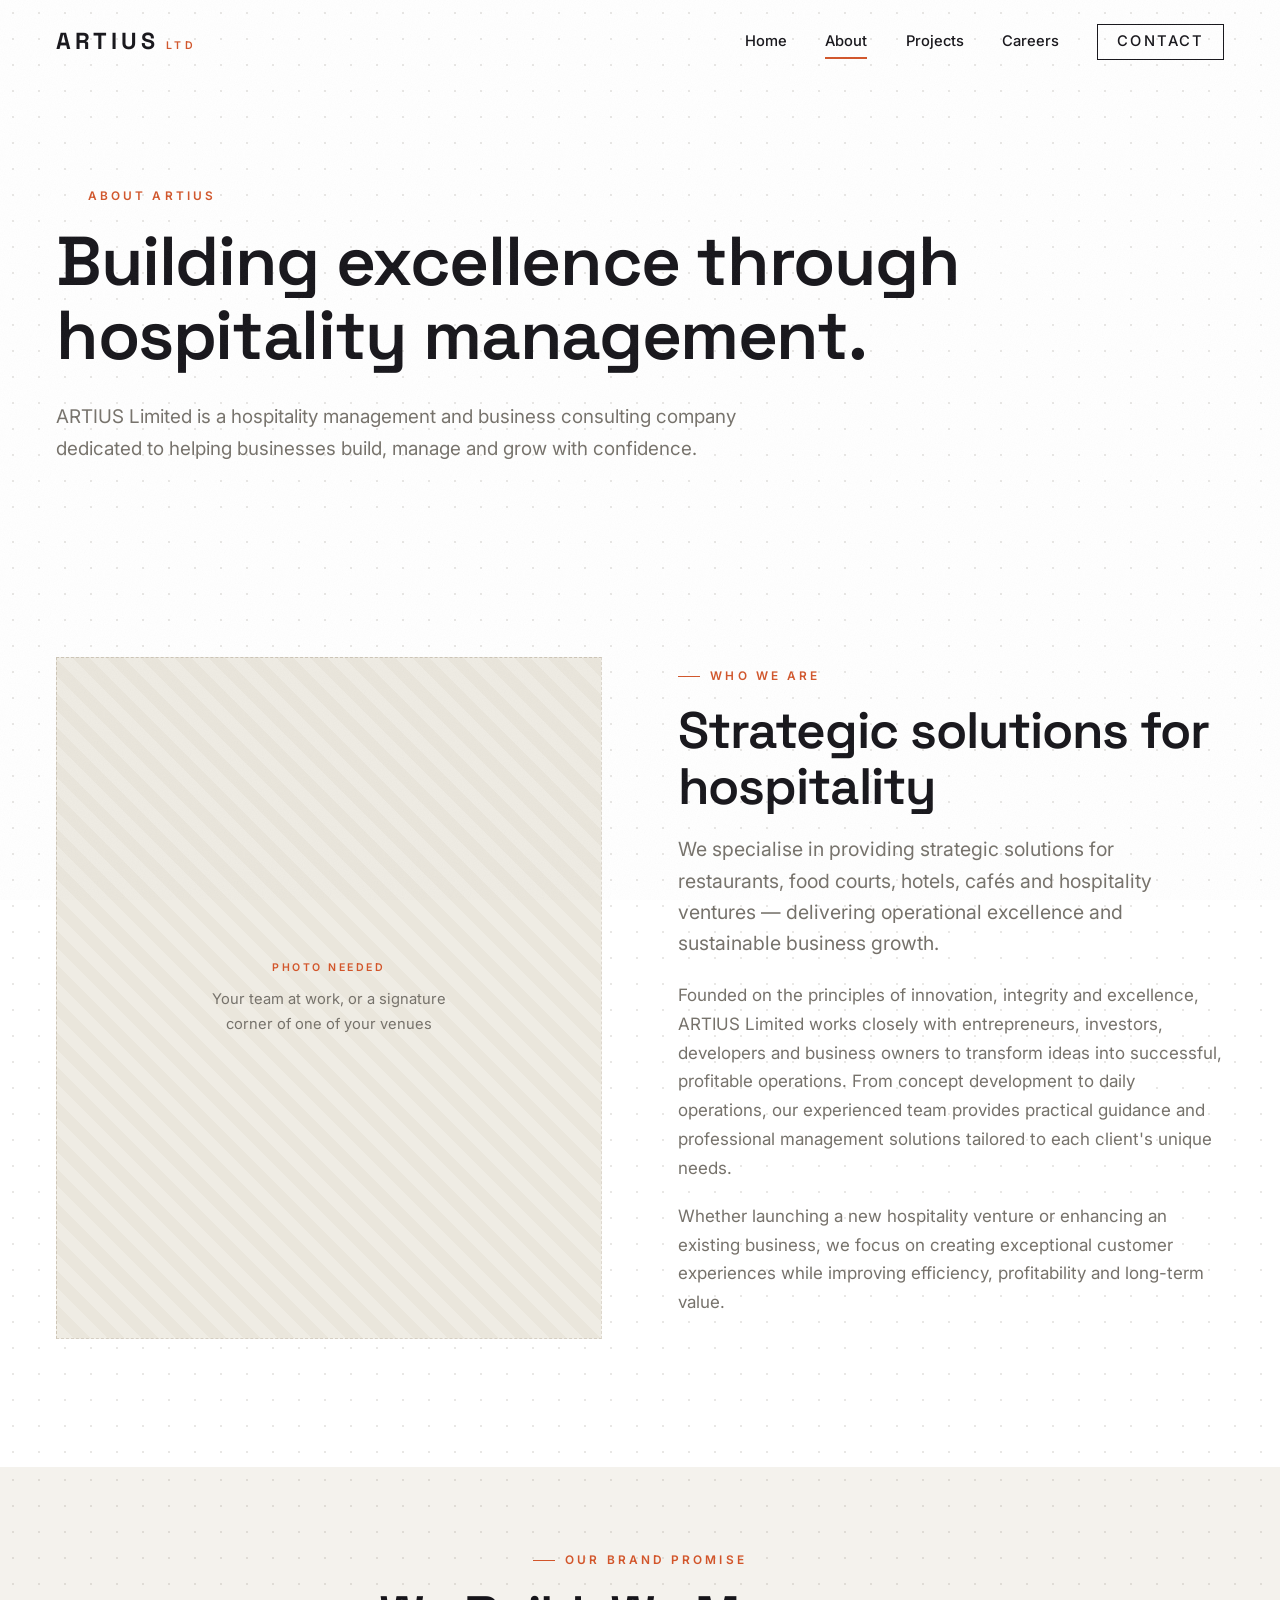
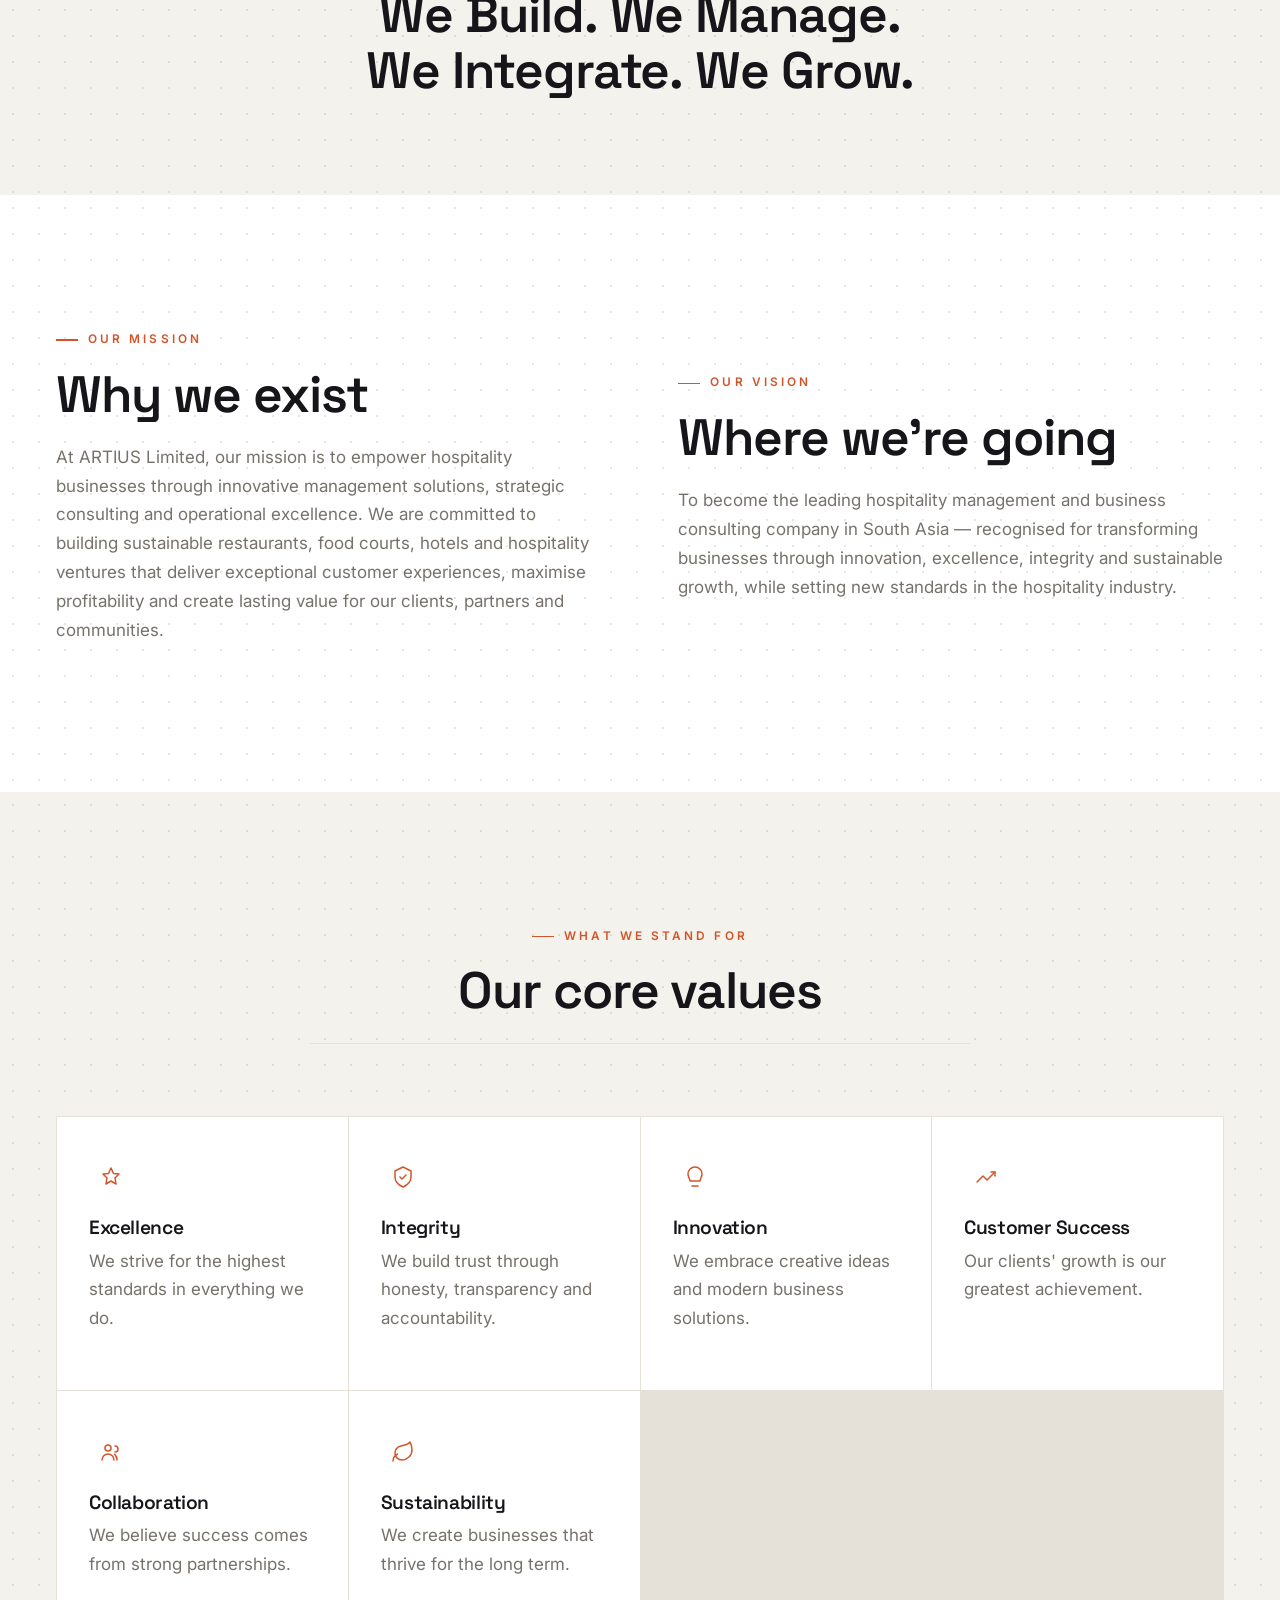
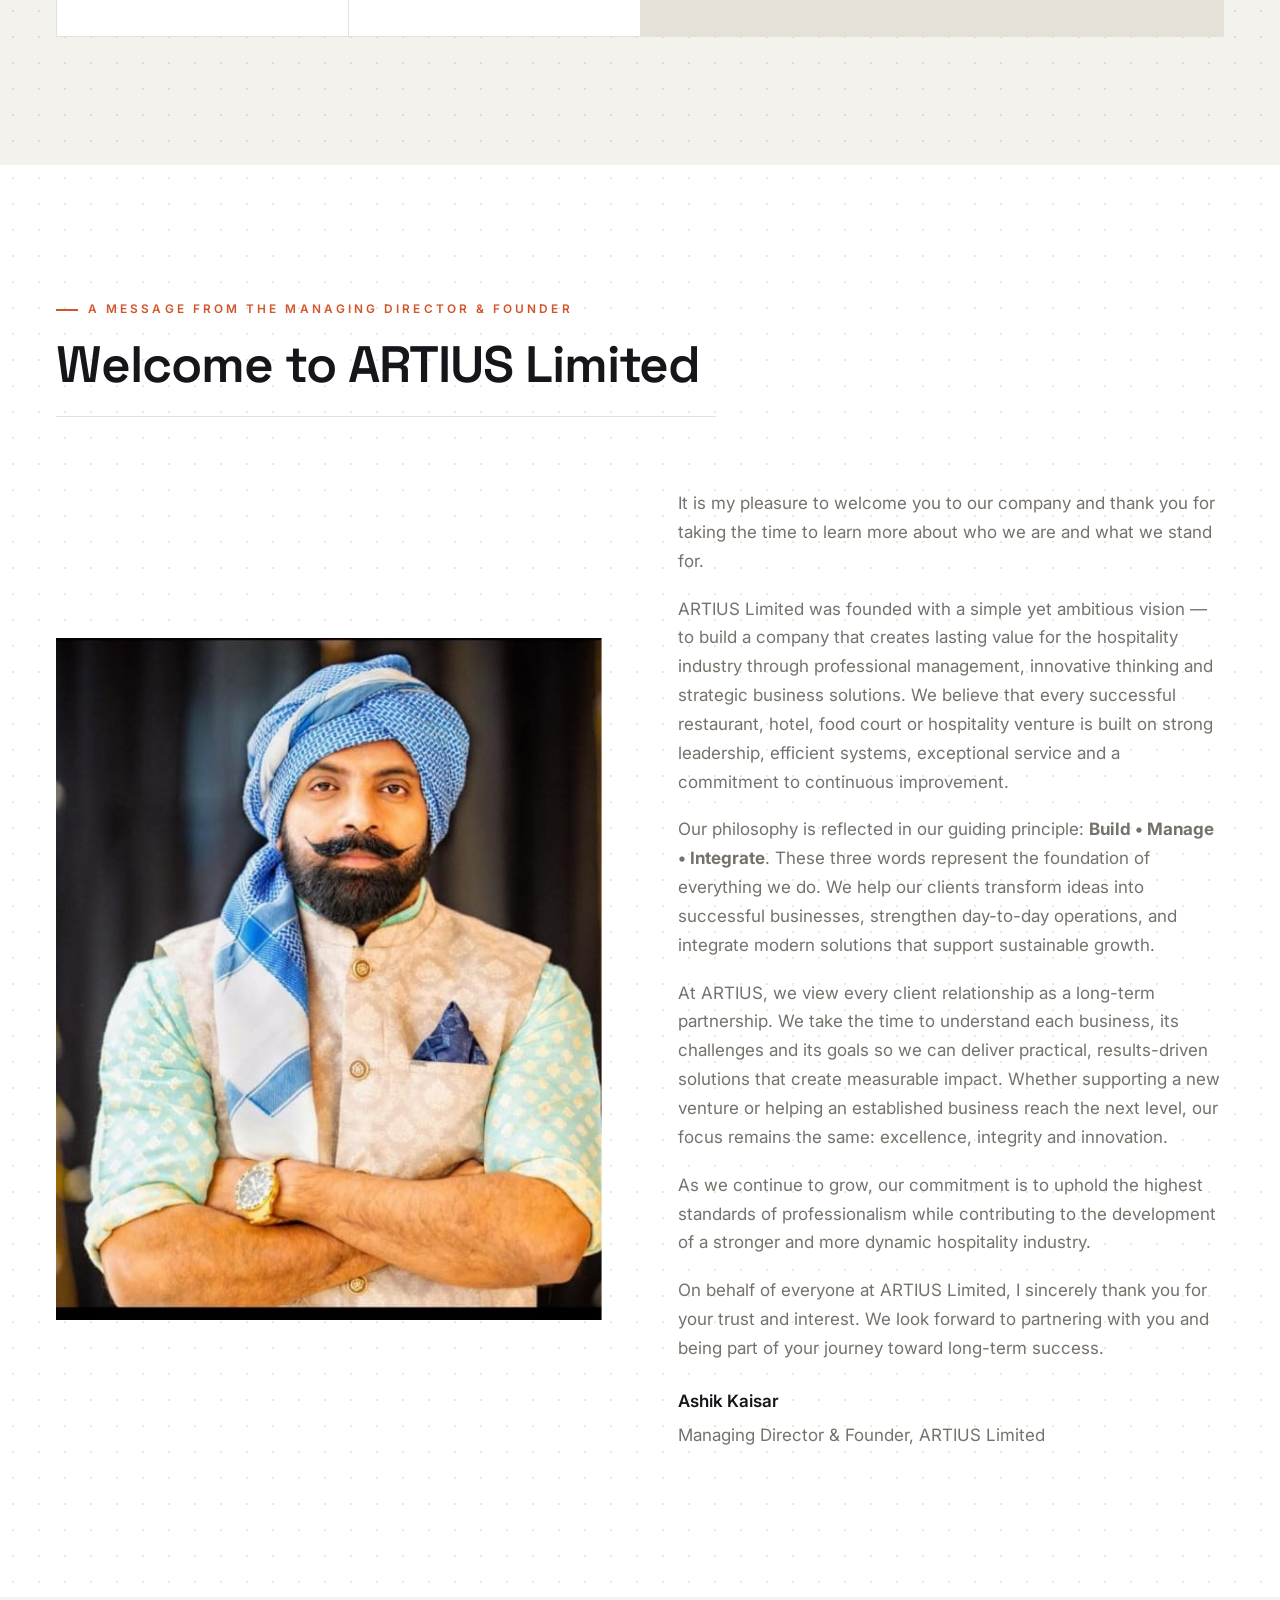
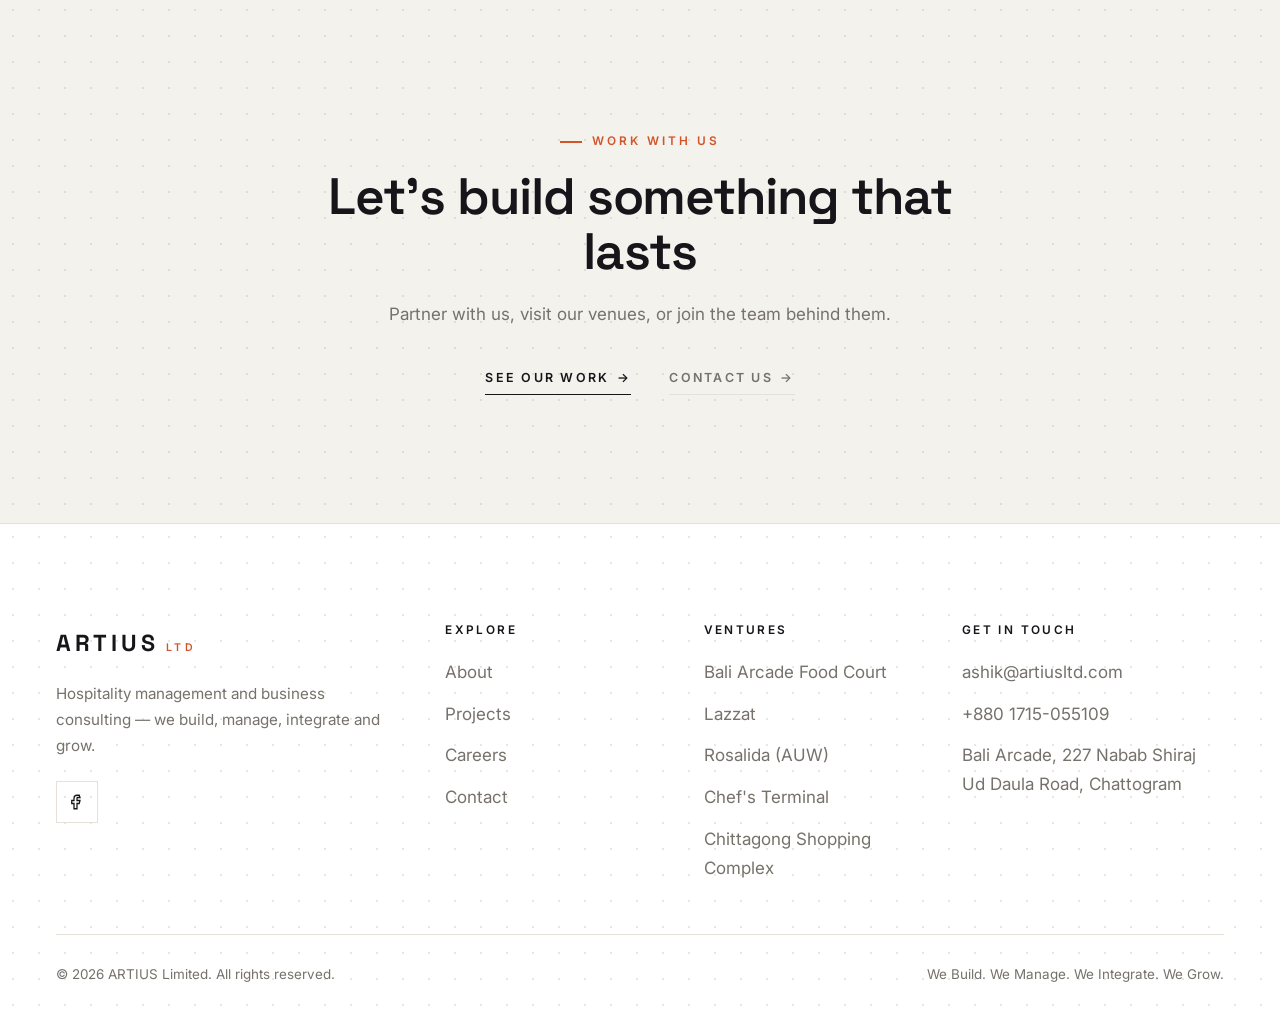
==== commit a5bd8d5b: "Add client content: management/consulting positioning, 5 venues Import first round of real content f" ====
--- a/about.html
+++ b/about.html
@@ -4,7 +4,7 @@
   <meta charset="UTF-8" />
   <meta name="viewport" content="width=device-width, initial-scale=1.0" />
   <title>About — Artius Ltd</title>
-  <meta name="description" content="Artius Ltd is a hospitality group that creates, owns and operates distinctive venues, and offers management and consultancy to partner brands." />
+  <meta name="description" content="ARTIUS Limited is a hospitality management and business consulting company helping restaurants, food courts, hotels and cafés build, manage and grow." />
   <meta name="theme-color" content="#16151a" />
   <link rel="icon" href="data:image/svg+xml,<svg xmlns='http://www.w3.org/2000/svg' viewBox='0 0 64 64'><rect width='64' height='64' fill='%2316151a'/><text x='32' y='45' font-family='Arial,Helvetica,sans-serif' font-size='38' font-weight='700' text-anchor='middle' fill='%23d2552a'>A</text></svg>" />
   <link rel="preconnect" href="https://fonts.googleapis.com" />
@@ -37,8 +37,8 @@
   <section class="page-hero">
     <div class="container">
       <span class="eyebrow" style="color:#d2552a">About Artius</span>
-      <h1>The art of hospitality, <br />practised every day.</h1>
-      <p>We are a hospitality group with a builder's heart — creating venues from the ground up, running them with discipline, and helping other brands do the same.</p>
+      <h1>Building excellence through <br />hospitality management.</h1>
+      <p>ARTIUS Limited is a hospitality management and business consulting company dedicated to helping businesses build, manage and grow with confidence.</p>
     </div>
   </section>
 
@@ -53,83 +53,104 @@
           </div>
         </div>
         <div data-reveal data-reveal-delay="1">
-          <span class="eyebrow">Our story</span>
-          <h2>One group, many destinations</h2>
-          <p class="lead">Artius Ltd was founded on a belief that hospitality is a craft — equal parts design, food, and the human touch.</p>
-          <p class="text-muted">What began as a single venture has grown into a family of distinctive places. Along the way we learned that owning and operating our own venues makes us better partners to others — because we live the same challenges, every shift, every day.</p>
-          <p class="text-muted">Today, Artius creates and runs its own hospitality brands while offering management and consultancy to partners who want the same rigour and creativity behind their own concepts.</p>
-        </div>
-      </div>
+          <span class="eyebrow">Who we are</span>
+          <h2>Strategic solutions for hospitality</h2>
+          <p class="lead">We specialise in providing strategic solutions for restaurants, food courts, hotels, cafés and hospitality ventures — delivering operational excellence and sustainable business growth.</p>
+          <p class="text-muted">Founded on the principles of innovation, integrity and excellence, ARTIUS Limited works closely with entrepreneurs, investors, developers and business owners to transform ideas into successful, profitable operations. From concept development to daily operations, our experienced team provides practical guidance and professional management solutions tailored to each client's unique needs.</p>
+          <p class="text-muted">Whether launching a new hospitality venture or enhancing an existing business, we focus on creating exceptional customer experiences while improving efficiency, profitability and long-term value.</p>
+        </div>
+      </div>
+    </div>
+  </section>
+
+  <!-- ============ BRAND PROMISE ============ -->
+  <section class="section section--sand section--tight cta-band">
+    <div class="container" data-reveal>
+      <span class="eyebrow">Our brand promise</span>
+      <h2>We Build. We Manage.<br />We Integrate. We Grow.</h2>
     </div>
   </section>
 
   <!-- ============ MISSION / VISION ============ -->
-  <section class="section section--sand">
+  <section class="section">
     <div class="container">
       <div class="split">
         <div data-reveal>
           <span class="eyebrow">Our mission</span>
           <h2>Why we exist</h2>
-          <p class="lead">To craft and operate exceptional hospitality destinations that bring people together — blending design, food and service into experiences that last.</p>
+          <p class="text-muted">At ARTIUS Limited, our mission is to empower hospitality businesses through innovative management solutions, strategic consulting and operational excellence. We are committed to building sustainable restaurants, food courts, hotels and hospitality ventures that deliver exceptional customer experiences, maximise profitability and create lasting value for our clients, partners and communities.</p>
         </div>
         <div data-reveal data-reveal-delay="1">
           <span class="eyebrow">Our vision</span>
           <h2>Where we're going</h2>
-          <p class="text-muted">To be recognised as a hospitality group that sets the standard for thoughtful, well-run, and genuinely loved places — and a trusted partner to the brands we help grow.</p>
-        </div>
-      </div>
-    </div>
-  </section>
-
-  <!-- ============ VALUES ============ -->
-  <section class="section">
+          <p class="text-muted">To become the leading hospitality management and business consulting company in South Asia — recognised for transforming businesses through innovation, excellence, integrity and sustainable growth, while setting new standards in the hospitality industry.</p>
+        </div>
+      </div>
+    </div>
+  </section>
+
+  <!-- ============ CORE VALUES ============ -->
+  <section class="section section--sand">
     <div class="container">
       <div class="section-head section-head--center" data-reveal>
         <span class="eyebrow">What we stand for</span>
-        <h2>Our values</h2>
+        <h2>Our core values</h2>
       </div>
       <div class="values">
         <div class="value-card" data-reveal>
-          <div class="value-card__icon"><svg width="22" height="22" viewBox="0 0 24 24" fill="none" stroke="currentColor" stroke-width="1.7" stroke-linecap="round" stroke-linejoin="round"><path d="m12 3 2.5 5.5L20 9l-4 4 1 6-5-3-5 3 1-6-4-4 5.5-.5z"/></svg></div>
-          <h3>Craftsmanship</h3>
-          <p class="text-muted">We sweat the details others skip — because they are exactly what guests feel.</p>
+          <div class="value-card__icon"><svg width="24" height="24" viewBox="0 0 24 24" fill="none" stroke="currentColor" stroke-width="1.5" stroke-linecap="round" stroke-linejoin="round"><path d="m12 3 2.5 5.5L20 9l-4 4 1 6-5-3-5 3 1-6-4-4 5.5-.5z"/></svg></div>
+          <h3>Excellence</h3>
+          <p class="text-muted">We strive for the highest standards in everything we do.</p>
         </div>
         <div class="value-card" data-reveal data-reveal-delay="1">
-          <div class="value-card__icon"><svg width="22" height="22" viewBox="0 0 24 24" fill="none" stroke="currentColor" stroke-width="1.7" stroke-linecap="round" stroke-linejoin="round"><path d="M20 8.5c0 5-8 11-8 11s-8-6-8-11a4.5 4.5 0 0 1 8-2.8A4.5 4.5 0 0 1 20 8.5Z"/></svg></div>
-          <h3>Hospitality</h3>
-          <p class="text-muted">A real welcome, every time. Warmth is our product as much as the food.</p>
+          <div class="value-card__icon"><svg width="24" height="24" viewBox="0 0 24 24" fill="none" stroke="currentColor" stroke-width="1.5" stroke-linecap="round" stroke-linejoin="round"><path d="M12 2 4 6v6c0 5 3.5 8 8 10 4.5-2 8-5 8-10V6z"/><path d="m9 12 2 2 4-4"/></svg></div>
+          <h3>Integrity</h3>
+          <p class="text-muted">We build trust through honesty, transparency and accountability.</p>
         </div>
         <div class="value-card" data-reveal data-reveal-delay="2">
-          <div class="value-card__icon"><svg width="22" height="22" viewBox="0 0 24 24" fill="none" stroke="currentColor" stroke-width="1.7" stroke-linecap="round" stroke-linejoin="round"><path d="M12 2 4 6v6c0 5 3.5 8 8 10 4.5-2 8-5 8-10V6z"/><path d="m9 12 2 2 4-4"/></svg></div>
-          <h3>Integrity</h3>
-          <p class="text-muted">We do what we say — with our teams, our guests and our partners.</p>
-        </div>
-        <div class="value-card" data-reveal data-reveal-delay="3">
-          <div class="value-card__icon"><svg width="22" height="22" viewBox="0 0 24 24" fill="none" stroke="currentColor" stroke-width="1.7" stroke-linecap="round" stroke-linejoin="round"><path d="M3 17l6-6 4 4 8-8"/><path d="M17 7h4v4"/></svg></div>
-          <h3>Growth</h3>
-          <p class="text-muted">We build for the long term — for our brands and for the people who run them.</p>
+          <div class="value-card__icon"><svg width="24" height="24" viewBox="0 0 24 24" fill="none" stroke="currentColor" stroke-width="1.5" stroke-linecap="round" stroke-linejoin="round"><path d="M12 2a7 7 0 0 0-7 7c0 3 2 5 2 7h10c0-2 2-4 2-7a7 7 0 0 0-7-7Z"/><path d="M9 21h6"/></svg></div>
+          <h3>Innovation</h3>
+          <p class="text-muted">We embrace creative ideas and modern business solutions.</p>
+        </div>
+        <div class="value-card" data-reveal>
+          <div class="value-card__icon"><svg width="24" height="24" viewBox="0 0 24 24" fill="none" stroke="currentColor" stroke-width="1.5" stroke-linecap="round" stroke-linejoin="round"><path d="M3 17l6-6 4 4 8-8"/><path d="M17 7h4v4"/></svg></div>
+          <h3>Customer Success</h3>
+          <p class="text-muted">Our clients' growth is our greatest achievement.</p>
+        </div>
+        <div class="value-card" data-reveal data-reveal-delay="1">
+          <div class="value-card__icon"><svg width="24" height="24" viewBox="0 0 24 24" fill="none" stroke="currentColor" stroke-width="1.5" stroke-linecap="round" stroke-linejoin="round"><circle cx="9" cy="8" r="3"/><path d="M3 20c0-3.3 2.7-6 6-6s6 2.7 6 6"/><path d="M16 6a3 3 0 0 1 0 6M18 20c0-2.2-.9-4.2-2.3-5.6"/></svg></div>
+          <h3>Collaboration</h3>
+          <p class="text-muted">We believe success comes from strong partnerships.</p>
+        </div>
+        <div class="value-card" data-reveal data-reveal-delay="2">
+          <div class="value-card__icon"><svg width="24" height="24" viewBox="0 0 24 24" fill="none" stroke="currentColor" stroke-width="1.5" stroke-linecap="round" stroke-linejoin="round"><path d="M11 20A7 7 0 0 1 9.8 6.1C15.5 5 17 4.5 19 2c1 2 2 4.2 2 8 0 5.5-4.8 10-10 10Z"/><path d="M2 21c0-3 1.9-5.7 4.5-7"/></svg></div>
+          <h3>Sustainability</h3>
+          <p class="text-muted">We create businesses that thrive for the long term.</p>
         </div>
       </div>
     </div>
   </section>
 
   <!-- ============ FOUNDER STATEMENT ============ -->
-  <section class="section section--sand" id="founder">
+  <section class="section" id="founder">
     <div class="container">
       <div class="section-head" data-reveal>
-        <span class="eyebrow">A message from our founder</span>
-        <h2>Built with intent</h2>
+        <span class="eyebrow">A message from the Managing Director &amp; Founder</span>
+        <h2>Welcome to ARTIUS Limited</h2>
       </div>
       <div class="split">
         <div class="split__media" data-reveal>
-          <img src="images/founder.jpg" onerror="this.onerror=null;this.src='images/owner.svg'" alt="Ashik Kaisar — Founder of Artius Ltd" loading="lazy" />
+          <img src="images/founder.jpg" onerror="this.onerror=null;this.src='images/owner.svg'" alt="Ashik Kaisar — Managing Director &amp; Founder of Artius Ltd" loading="lazy" />
         </div>
         <div data-reveal data-reveal-delay="1">
-          <p style="font-family:var(--font-display); font-size:1.5rem; line-height:1.5; color:var(--ink)">"Every Artius venture starts with a simple question: how do we want people to feel when they walk in?"</p>
-          <p class="text-muted">That question shapes everything — the light, the music, the menu, the welcome at the door. I started Artius because I believe hospitality, done with intent, can change someone's whole day. We are not interested in opening places quickly; we are interested in opening places that matter, and then looking after them as if our name is on the door — because it is.</p>
-          <p class="text-muted">To everyone who has shared a table, joined our team, or trusted us with their brand: thank you. This is only the beginning.</p>
-          <p style="margin-top:1.5rem; font-weight:600">— Ashik Kaisar</p>
-          <p class="text-muted" style="margin-top:-0.8rem">Founder &amp; Managing Director, Artius Ltd</p>
+          <p class="text-muted">It is my pleasure to welcome you to our company and thank you for taking the time to learn more about who we are and what we stand for.</p>
+          <p class="text-muted">ARTIUS Limited was founded with a simple yet ambitious vision — to build a company that creates lasting value for the hospitality industry through professional management, innovative thinking and strategic business solutions. We believe that every successful restaurant, hotel, food court or hospitality venture is built on strong leadership, efficient systems, exceptional service and a commitment to continuous improvement.</p>
+          <p class="text-muted">Our philosophy is reflected in our guiding principle: <strong>Build • Manage • Integrate</strong>. These three words represent the foundation of everything we do. We help our clients transform ideas into successful businesses, strengthen day-to-day operations, and integrate modern solutions that support sustainable growth.</p>
+          <p class="text-muted">At ARTIUS, we view every client relationship as a long-term partnership. We take the time to understand each business, its challenges and its goals so we can deliver practical, results-driven solutions that create measurable impact. Whether supporting a new venture or helping an established business reach the next level, our focus remains the same: excellence, integrity and innovation.</p>
+          <p class="text-muted">As we continue to grow, our commitment is to uphold the highest standards of professionalism while contributing to the development of a stronger and more dynamic hospitality industry.</p>
+          <p class="text-muted">On behalf of everyone at ARTIUS Limited, I sincerely thank you for your trust and interest. We look forward to partnering with you and being part of your journey toward long-term success.</p>
+          <p style="margin-top:1.5rem; font-weight:600">Ashik Kaisar</p>
+          <p class="text-muted" style="margin-top:-0.8rem">Managing Director &amp; Founder, ARTIUS Limited</p>
         </div>
       </div>
     </div>
@@ -139,7 +160,7 @@
   <section class="section section--sand cta-band">
     <div class="container" data-reveal>
       <span class="eyebrow">Work with us</span>
-      <h2>Let's build something worth remembering</h2>
+      <h2>Let's build something that lasts</h2>
       <p>Partner with us, visit our venues, or join the team behind them.</p>
       <div class="cta-actions">
         <a href="projects.html" class="link-arrow">See our work <span class="ar">→</span></a>
@@ -154,11 +175,9 @@
       <div class="footer-grid">
         <div class="footer-brand">
           <a class="brand" href="index.html"><span class="brand__mark">ARTIUS</span><span class="brand__sub">LTD</span></a>
-          <p class="footer-about">Creating, owning and operating distinctive hospitality destinations — and helping partner brands do the same.</p>
+          <p class="footer-about">Hospitality management and business consulting — we build, manage, integrate and grow.</p>
           <div class="socials">
-            <a href="#" aria-label="Instagram"><svg width="18" height="18" viewBox="0 0 24 24" fill="none" stroke="currentColor" stroke-width="1.7"><rect x="3" y="3" width="18" height="18" rx="5"/><circle cx="12" cy="12" r="4"/><circle cx="17.5" cy="6.5" r="1" fill="currentColor" stroke="none"/></svg></a>
-            <a href="#" aria-label="Facebook"><svg width="18" height="18" viewBox="0 0 24 24" fill="none" stroke="currentColor" stroke-width="1.7"><path d="M15 3h-3a4 4 0 0 0-4 4v3H5v4h3v7h4v-7h3l1-4h-4V7a1 1 0 0 1 1-1h3z"/></svg></a>
-            <a href="#" aria-label="LinkedIn"><svg width="18" height="18" viewBox="0 0 24 24" fill="none" stroke="currentColor" stroke-width="1.7"><rect x="3" y="3" width="18" height="18" rx="3"/><path d="M8 11v5M8 8v0M12 16v-3a2 2 0 0 1 4 0v3"/></svg></a>
+            <a href="https://www.facebook.com/profile.php?id=61592100734934" target="_blank" rel="noopener" aria-label="Facebook"><svg width="18" height="18" viewBox="0 0 24 24" fill="none" stroke="currentColor" stroke-width="1.7"><path d="M15 3h-3a4 4 0 0 0-4 4v3H5v4h3v7h4v-7h3l1-4h-4V7a1 1 0 0 1 1-1h3z"/></svg></a>
           </div>
         </div>
         <div>
@@ -173,24 +192,25 @@
         <div>
           <h4>Ventures</h4>
           <ul class="footer-links">
-            <li><a href="projects.html#bali-arcade">Bali Arcade</a></li>
+            <li><a href="projects.html#bali-arcade">Bali Arcade Food Court</a></li>
+            <li><a href="projects.html#lazzat">Lazzat</a></li>
+            <li><a href="projects.html#rosalida">Rosalida (AUW)</a></li>
             <li><a href="projects.html#chefs-terminal">Chef's Terminal</a></li>
-            <li><a href="projects.html#lazzat">Lazzat</a></li>
-            <li><a href="projects.html#avw-rosalida">AVW Rosalida</a></li>
+            <li><a href="projects.html#chittagong-shopping-complex">Chittagong Shopping Complex</a></li>
           </ul>
         </div>
         <div>
           <h4>Get in touch</h4>
           <ul class="footer-links">
-            <li><a href="mailto:hello@artiusltd.com">hello@artiusltd.com</a></li>
-            <li><a href="tel:+880000000000">+880 0000-000000</a></li>
-            <li>Chittagong, Bangladesh</li>
+            <li><a href="mailto:ashik@artiusltd.com">ashik@artiusltd.com</a></li>
+            <li><a href="tel:+8801715055109">+880 1715-055109</a></li>
+            <li>Bali Arcade, 227 Nabab Shiraj<br />Ud Daula Road, Chattogram</li>
           </ul>
         </div>
       </div>
       <div class="footer-bottom">
-        <span>© <span id="year">2026</span> Artius Ltd. All rights reserved.</span>
-        <span>We make places people love.</span>
+        <span>© <span id="year">2026</span> ARTIUS Limited. All rights reserved.</span>
+        <span>We Build. We Manage. We Integrate. We Grow.</span>
       </div>
     </div>
   </footer>
--- a/css/styles.css
+++ b/css/styles.css
@@ -284,11 +284,11 @@
 .footer-bottom { margin-top: 3.2rem; padding-top: 1.8rem; border-top: 1px solid var(--line); display: flex; flex-wrap: wrap; justify-content: space-between; gap: 1rem; font-size: 0.84rem; color: var(--muted); }
 
 /* ---------- 14. Scroll reveal ---------- */
-[data-reveal] { opacity: 0; transform: translateY(30px); transition: opacity 0.9s var(--ease), transform 0.9s var(--ease); }
+[data-reveal] { opacity: 0; transform: translateY(34px); transition: opacity 1.4s var(--ease), transform 1.4s var(--ease); }
 [data-reveal].is-visible { opacity: 1; transform: none; }
-[data-reveal-delay="1"] { transition-delay: 0.08s; }
-[data-reveal-delay="2"] { transition-delay: 0.16s; }
-[data-reveal-delay="3"] { transition-delay: 0.24s; }
+[data-reveal-delay="1"] { transition-delay: 0.15s; }
+[data-reveal-delay="2"] { transition-delay: 0.3s; }
+[data-reveal-delay="3"] { transition-delay: 0.45s; }
 @media (prefers-reduced-motion: reduce) {
   * { animation: none !important; transition: none !important; }
   [data-reveal] { opacity: 1; transform: none; }
@@ -337,16 +337,16 @@
   opacity: 1;
   transform: none;
   clip-path: inset(0 0 100% 0);
-  transition: clip-path 1.1s var(--ease);
+  transition: clip-path 1.7s var(--ease);
 }
 [data-reveal="media"].is-visible { clip-path: inset(0 0 0 0); }
-[data-reveal="media"] img { transform: scale(1.12); transition: transform 1.4s var(--ease); }
+[data-reveal="media"] img { transform: scale(1.12); transition: transform 2.2s var(--ease); }
 [data-reveal="media"].is-visible img { transform: scale(1); }
 [data-reveal="media"] img.is-logo { transform: none; }
 
 /* -- Word-by-word heading reveal (words slide up from a masked line) -- */
 .wr .w { display: inline-block; overflow: hidden; vertical-align: top; }
-.wr .ww { display: inline-block; transform: translateY(115%); transition: transform 0.9s var(--ease); }
+.wr .ww { display: inline-block; transform: translateY(115%); transition: transform 1.4s var(--ease); }
 .wr.is-visible .ww { transform: translateY(0); }
 
 /* -- Header slides away when scrolling down, returns on scroll up -- */
@@ -397,12 +397,15 @@
     radial-gradient(70% 60% at 8% 92%, rgba(210, 85, 42, 0.06), transparent 60%),
     var(--ink);
   color: #f3f1ec;
-  min-height: 92vh;
+  min-height: 100vh;
+  min-height: 100svh;
   display: flex;
-  align-items: center;
-  padding: 170px 0 80px;
+  align-items: flex-end;
+  padding: 140px 0 clamp(44px, 7vh, 76px);
   overflow: hidden;
 }
+/* the hero breaks out of the normal container — headline spans the screen */
+.hero--statement .container { max-width: none; }
 /* film-grain texture (inline SVG noise — no file, no request) */
 .hero--statement::before {
   content: "";
@@ -415,12 +418,15 @@
 .hero--statement .container { position: relative; z-index: 1; }
 .hero--statement .hero__display {
   color: #efece3;
-  font-size: clamp(2.2rem, 6.5vw, 5.5rem);
-  line-height: 1.02;
-  letter-spacing: -0.02em;
+  font-size: clamp(2.6rem, 10.2vw, 12rem);
+  line-height: 0.96;
+  letter-spacing: -0.025em;
   text-transform: uppercase;
-  margin: 0 0 clamp(2rem, 4.5vw, 3.2rem);
-}
+  margin: 0 0 clamp(2.4rem, 7vh, 5rem);
+}
+/* lead + links indented like the sample; meta stays at the far right */
+.hero__deck,
+.hero--statement .hero__actions { padding-left: clamp(0px, 10vw, 200px); }
 .hero__deck {
   display: grid;
   grid-template-columns: minmax(0, 56ch) 1fr auto;
@@ -459,6 +465,8 @@
 @media (max-width: 900px) {
   .hero__deck { grid-template-columns: 1fr; }
   .hero__meta { grid-column: auto; gap: 0.6rem; }
+  .hero__deck,
+  .hero--statement .hero__actions { padding-left: 0; }
 }
 
 /* =====================================================================
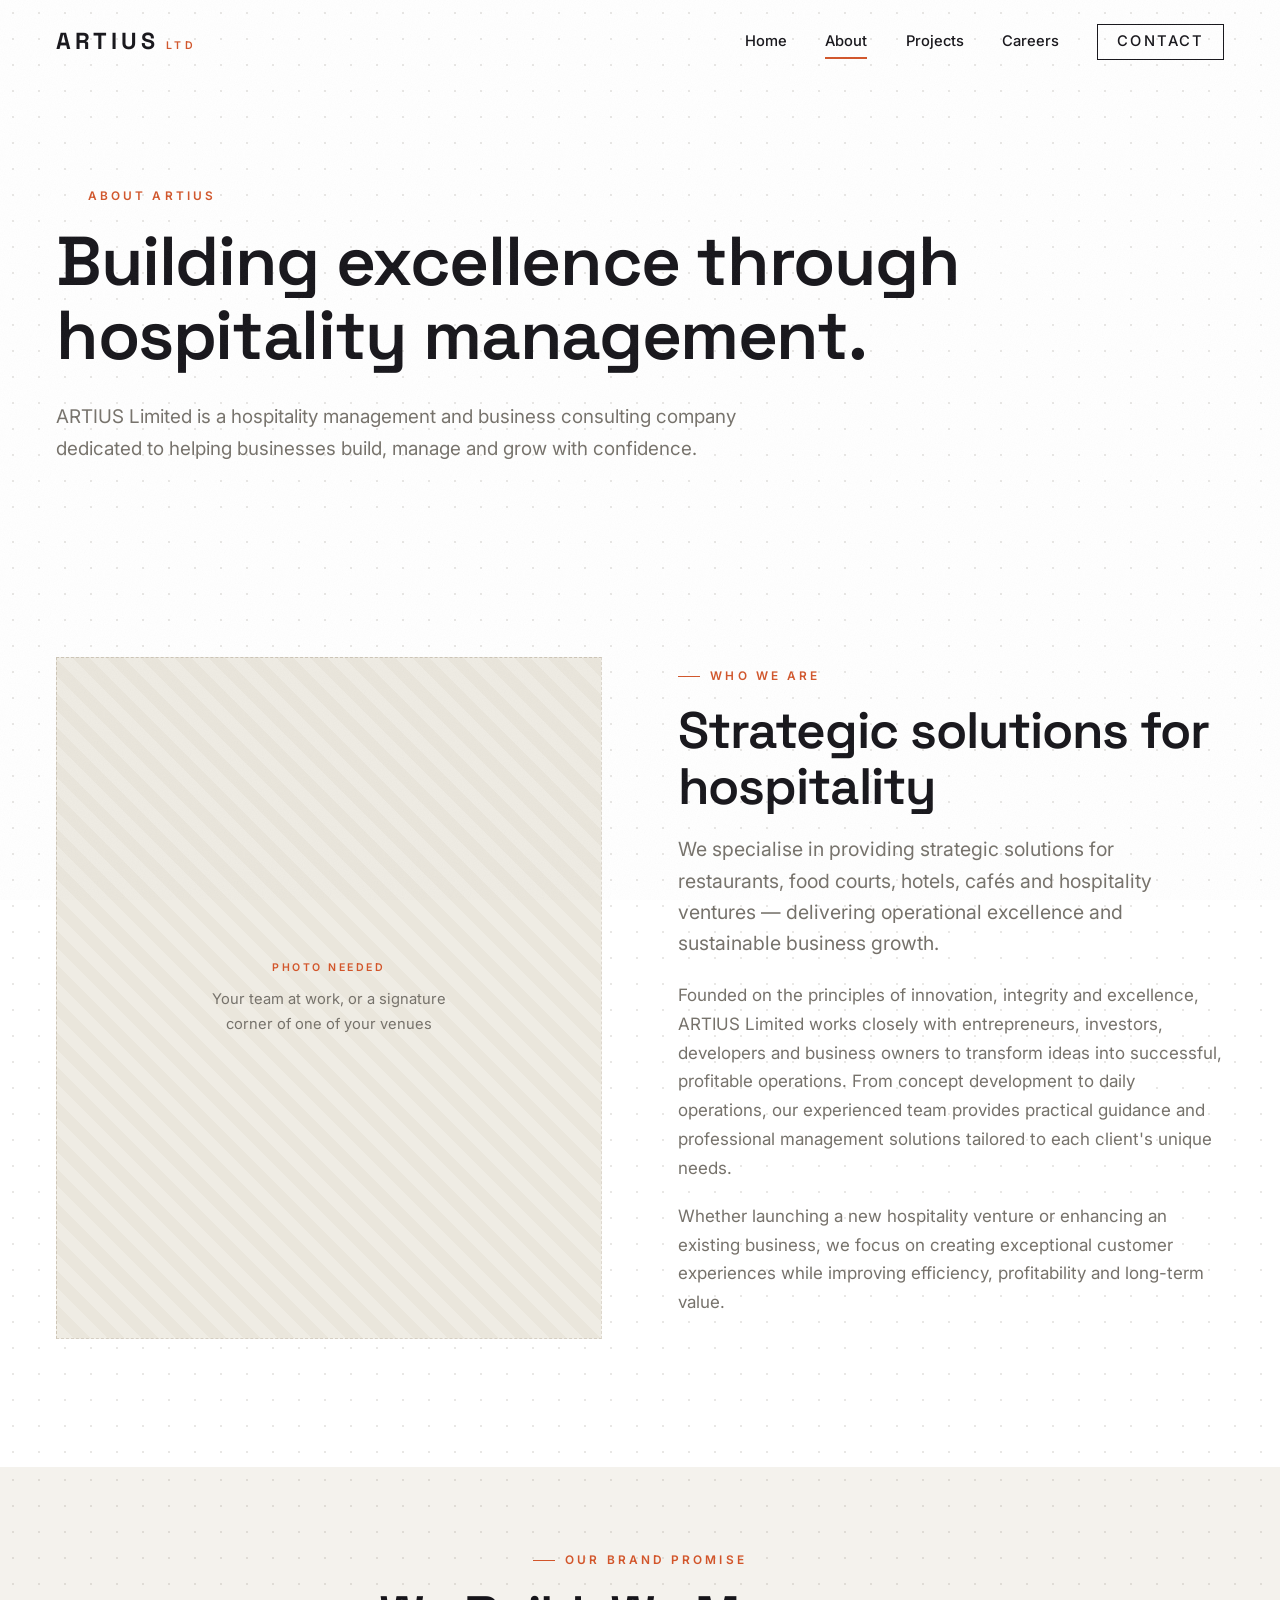
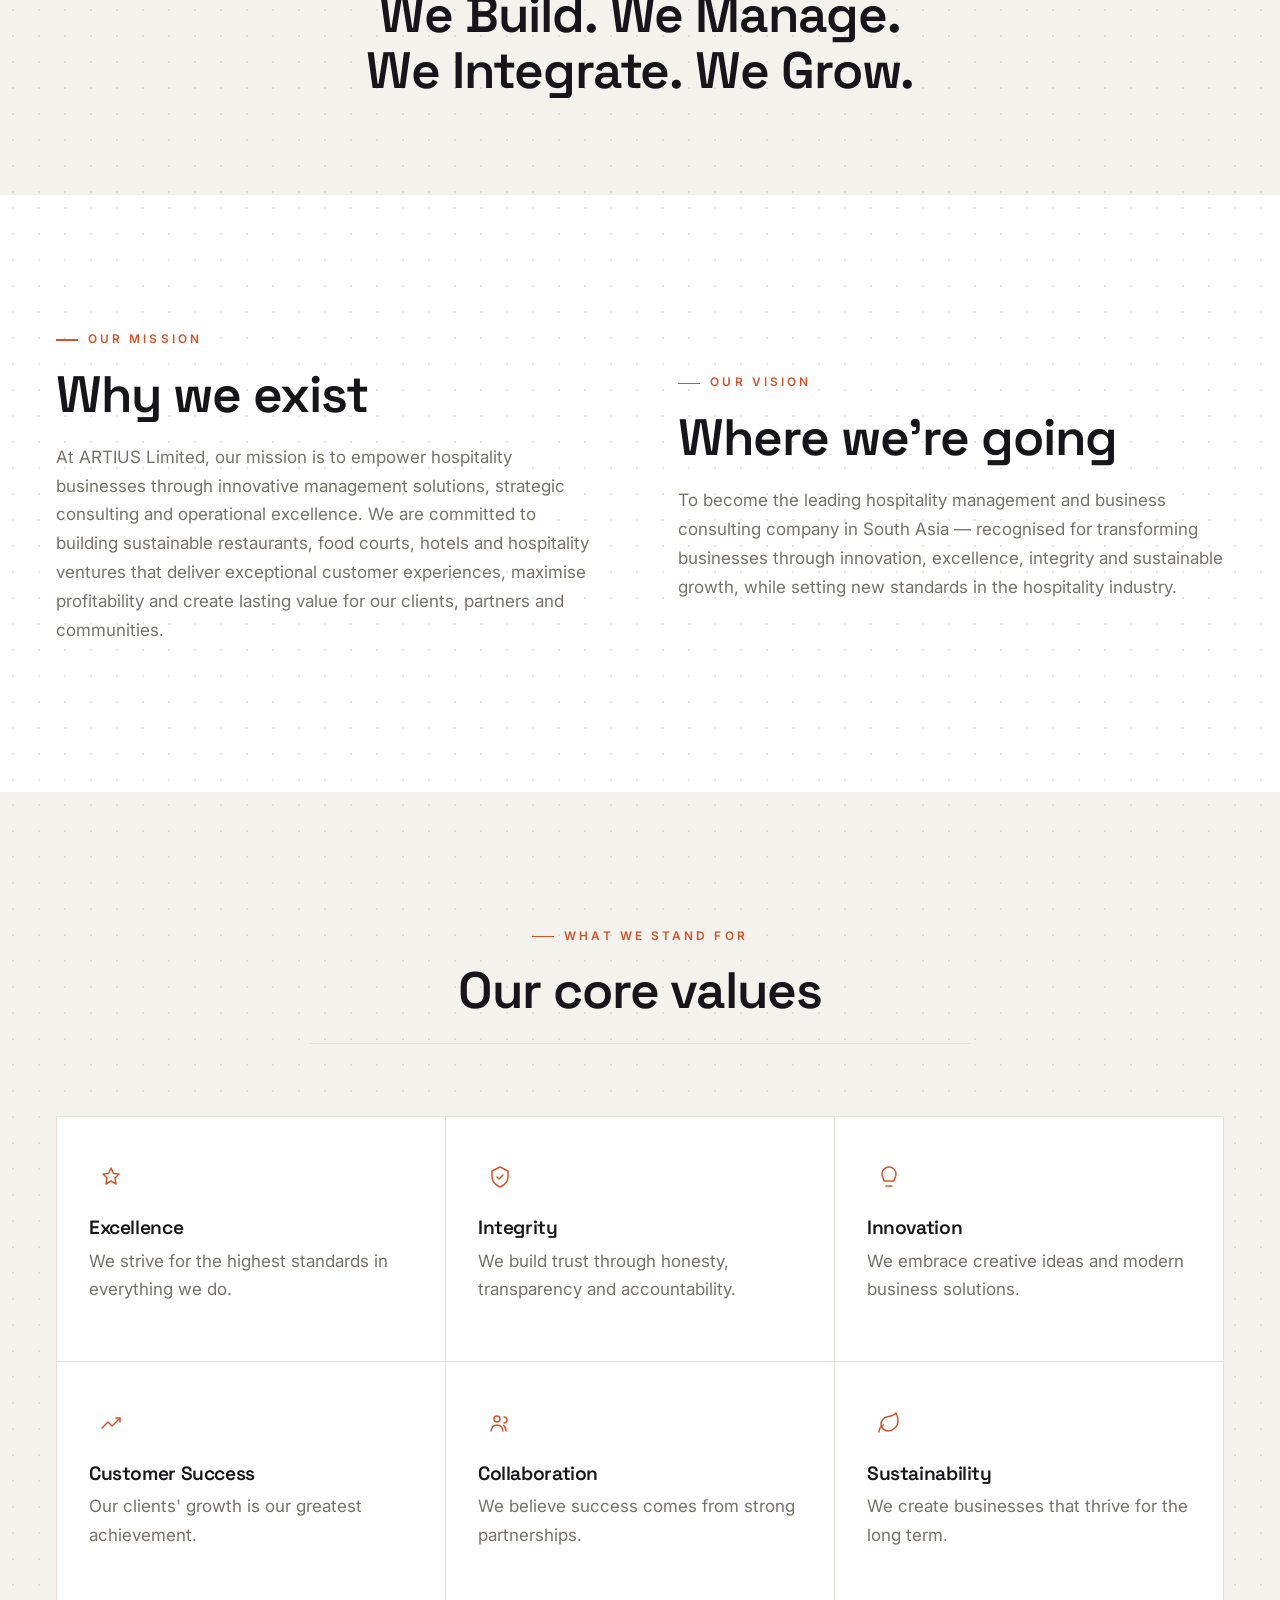
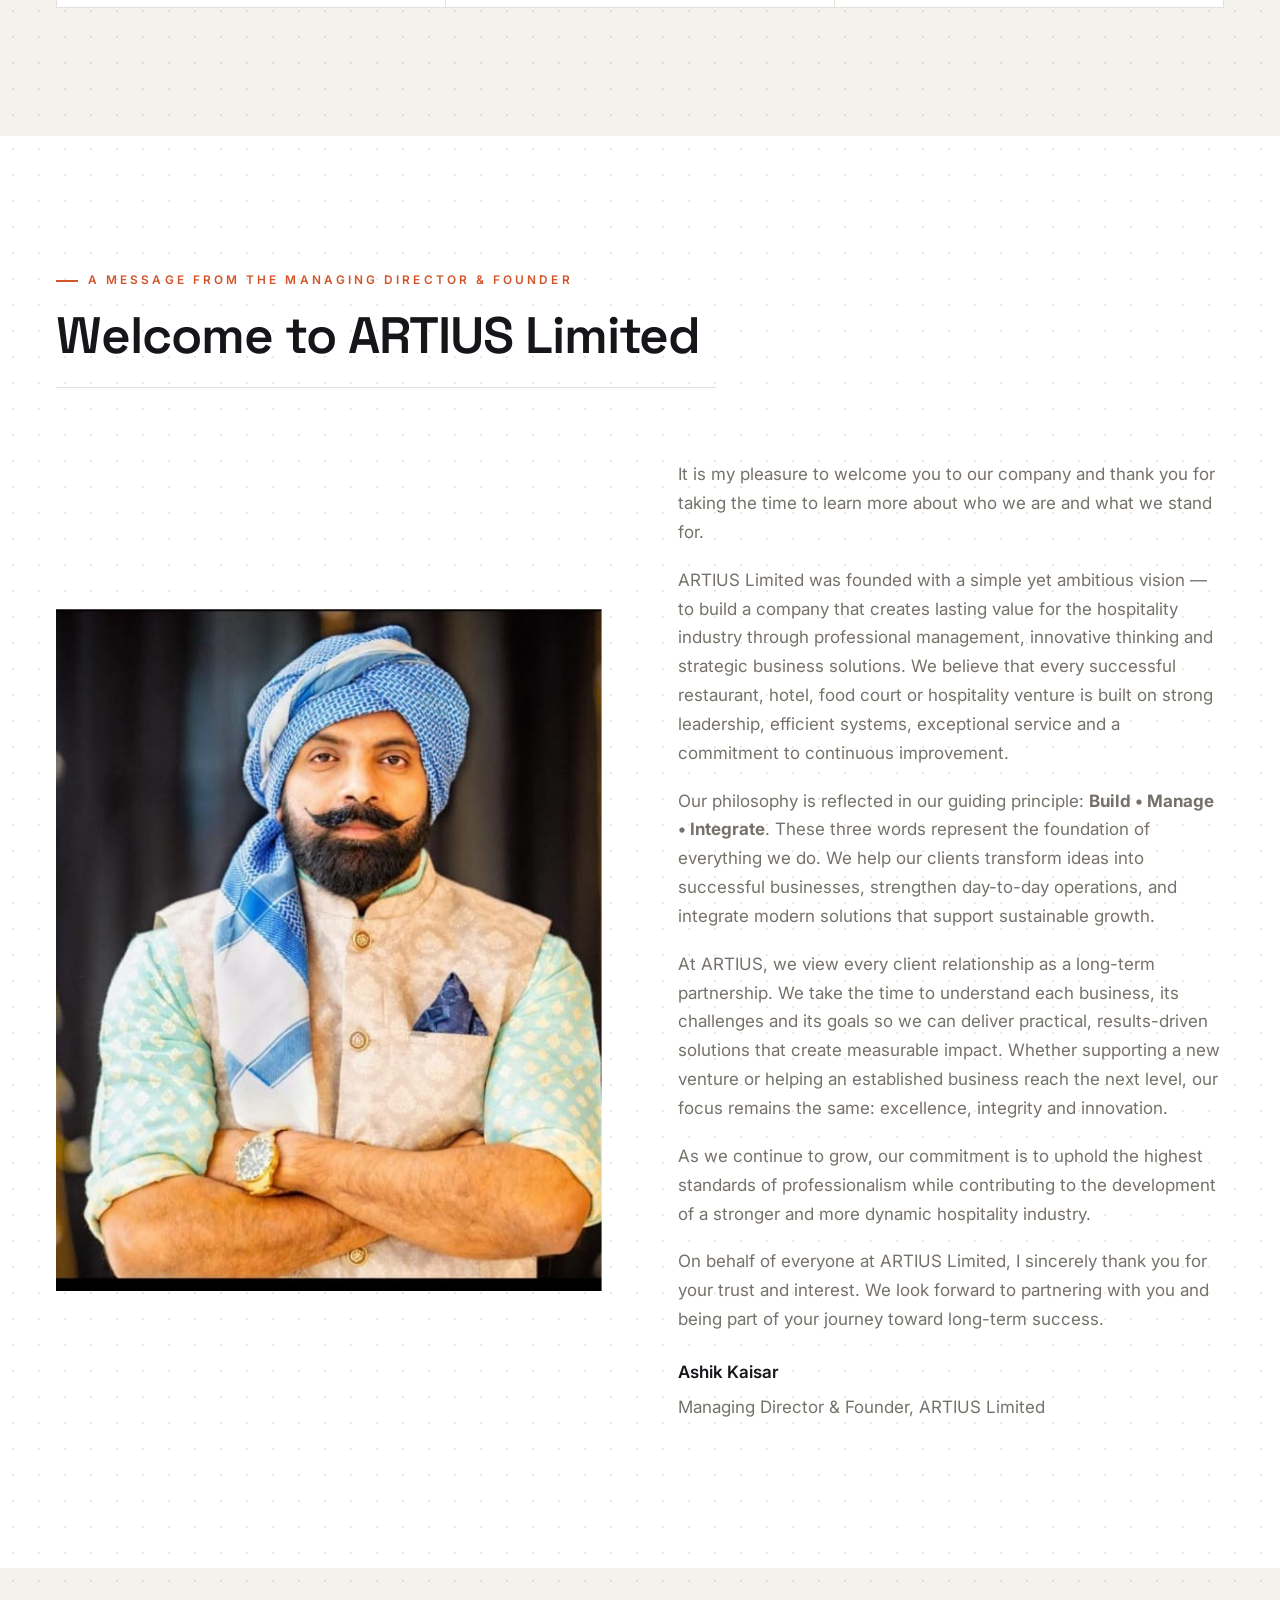
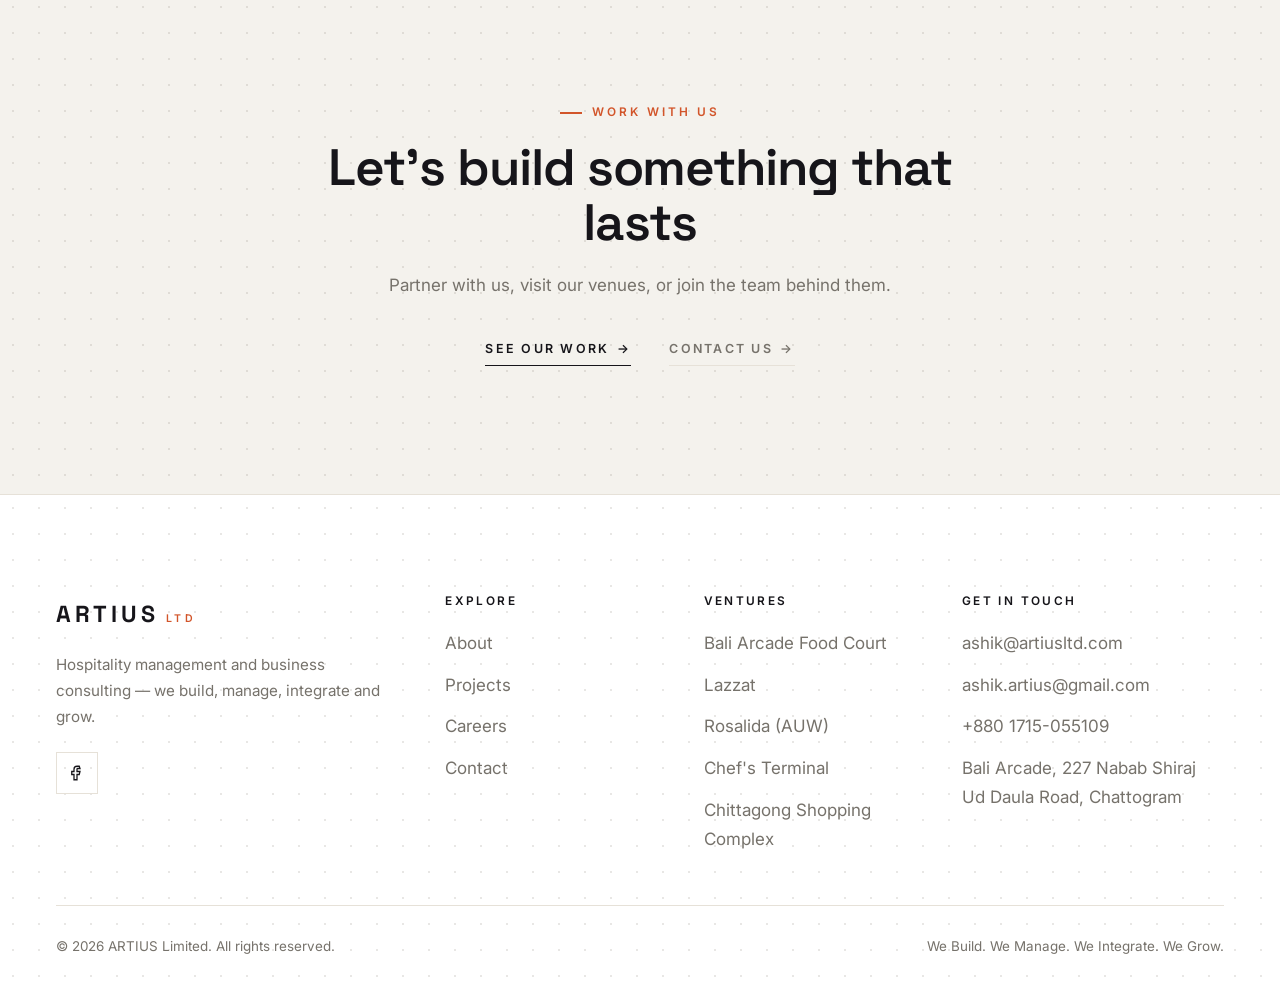
==== commit 2192fe82: "Fix hero scale, values grid, careers vacancies; add second email - Reduce homepage headline from 10." ====
--- a/about.html
+++ b/about.html
@@ -203,6 +203,7 @@
           <h4>Get in touch</h4>
           <ul class="footer-links">
             <li><a href="mailto:ashik@artiusltd.com">ashik@artiusltd.com</a></li>
+            <li><a href="mailto:ashik.artius@gmail.com">ashik.artius@gmail.com</a></li>
             <li><a href="tel:+8801715055109">+880 1715-055109</a></li>
             <li>Bali Arcade, 227 Nabab Shiraj<br />Ud Daula Road, Chattogram</li>
           </ul>
--- a/css/styles.css
+++ b/css/styles.css
@@ -191,7 +191,10 @@
 .stat__num { font-family: var(--font-display); font-size: clamp(2.4rem, 4vw, 3.4rem); font-weight: 600; letter-spacing: -0.03em; }
 .stat__label { font-size: 0.92rem; color: var(--muted); }
 
-.values { display: grid; grid-template-columns: repeat(auto-fit, minmax(240px, 1fr)); gap: 1px; background: var(--line); border: 1px solid var(--line); }
+/* Always 3 across on desktop so 3 or 6 cards form complete rows */
+.values { display: grid; grid-template-columns: repeat(3, minmax(0, 1fr)); gap: 1px; background: var(--line); border: 1px solid var(--line); }
+@media (max-width: 900px) { .values { grid-template-columns: repeat(2, minmax(0, 1fr)); } }
+@media (max-width: 560px) { .values { grid-template-columns: 1fr; } }
 .value-card { padding: 2.4rem 2rem; background: var(--paper); transition: background 0.4s var(--ease); }
 .value-card:hover { background: var(--sand); }
 .value-card__icon { width: 44px; height: 44px; display: grid; place-items: center; color: var(--accent); margin-bottom: 1.2rem; }
@@ -270,6 +273,16 @@
 .job__meta { display: flex; flex-wrap: wrap; gap: 0.5rem 1.4rem; color: var(--muted); font-size: 0.9rem; margin-top: 0.4rem; }
 .job h3 { margin: 0; font-size: 1.3rem; }
 .tag { display: inline-block; font-size: 0.68rem; font-weight: 600; letter-spacing: 0.16em; text-transform: uppercase; color: var(--accent); }
+
+/* "No current openings" state */
+.notice {
+  border: 1px dashed #cdc5b6;
+  padding: clamp(32px, 5vw, 56px);
+  text-align: center;
+  background: var(--paper);
+}
+.notice h3 { margin: 0 0 0.6rem; }
+.notice p { color: var(--muted); max-width: 52ch; margin: 0 auto 1.6rem; }
 
 /* ---------- 13. Footer (light) ---------- */
 .site-footer { background: var(--paper); color: var(--muted); border-top: 1px solid var(--line); padding: clamp(60px, 8vw, 100px) 0 36px; }
@@ -397,8 +410,7 @@
     radial-gradient(70% 60% at 8% 92%, rgba(210, 85, 42, 0.06), transparent 60%),
     var(--ink);
   color: #f3f1ec;
-  min-height: 100vh;
-  min-height: 100svh;
+  min-height: 88vh;
   display: flex;
   align-items: flex-end;
   padding: 140px 0 clamp(44px, 7vh, 76px);
@@ -418,8 +430,8 @@
 .hero--statement .container { position: relative; z-index: 1; }
 .hero--statement .hero__display {
   color: #efece3;
-  font-size: clamp(2.6rem, 10.2vw, 12rem);
-  line-height: 0.96;
+  font-size: clamp(2rem, 5.2vw, 6.5rem);
+  line-height: 1.0;
   letter-spacing: -0.025em;
   text-transform: uppercase;
   margin: 0 0 clamp(2.4rem, 7vh, 5rem);
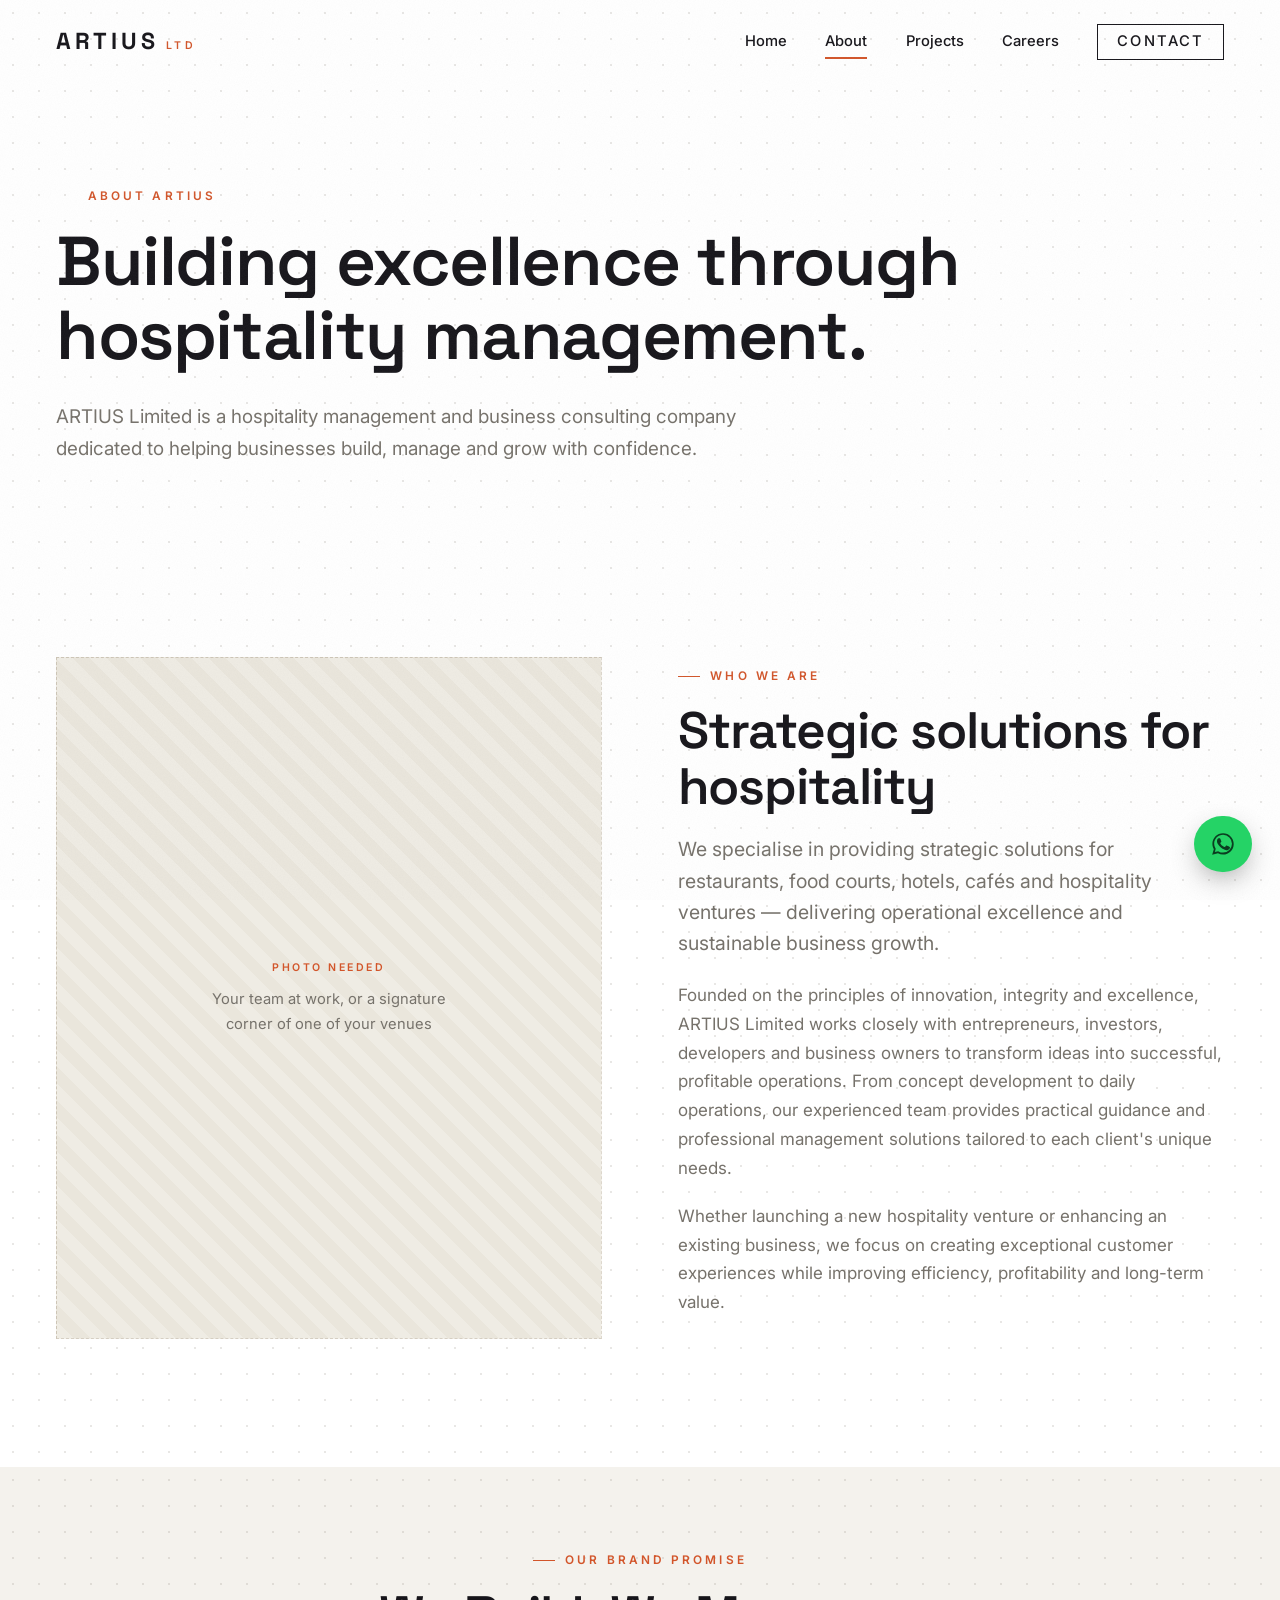
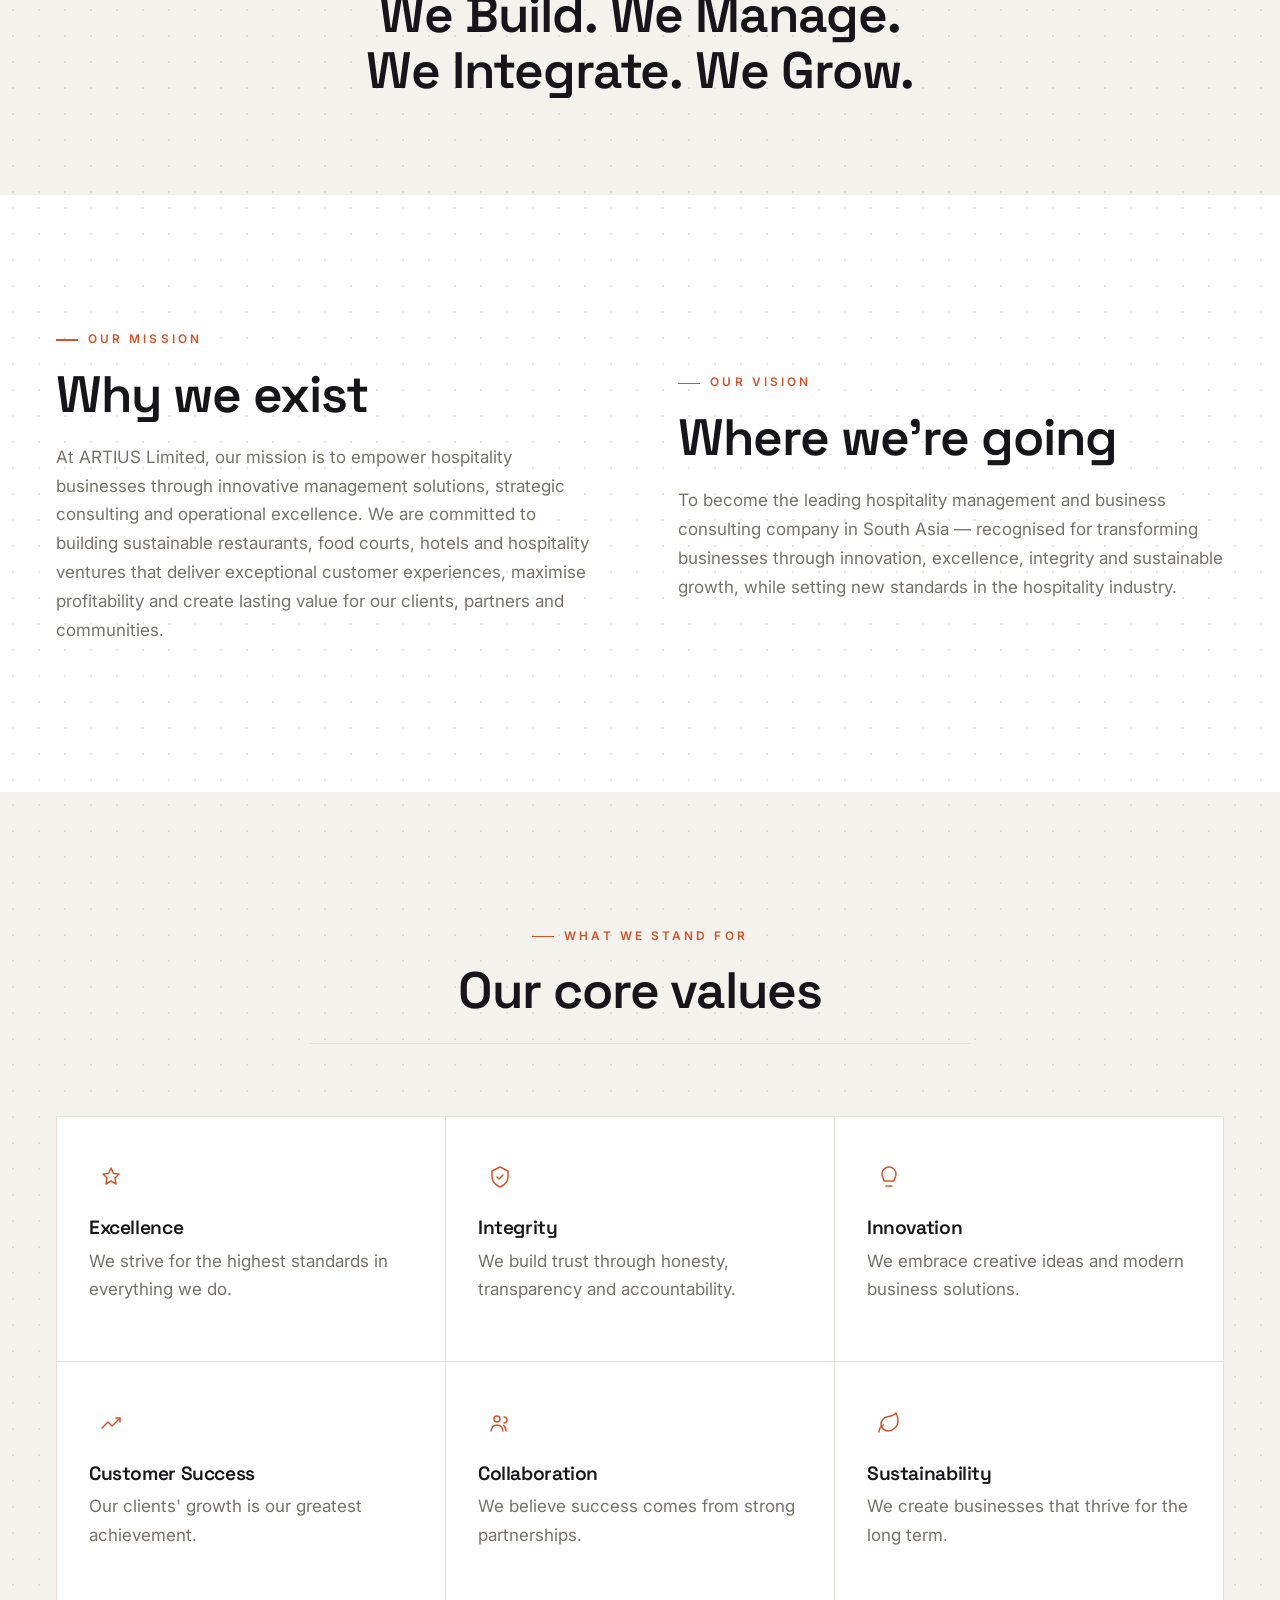
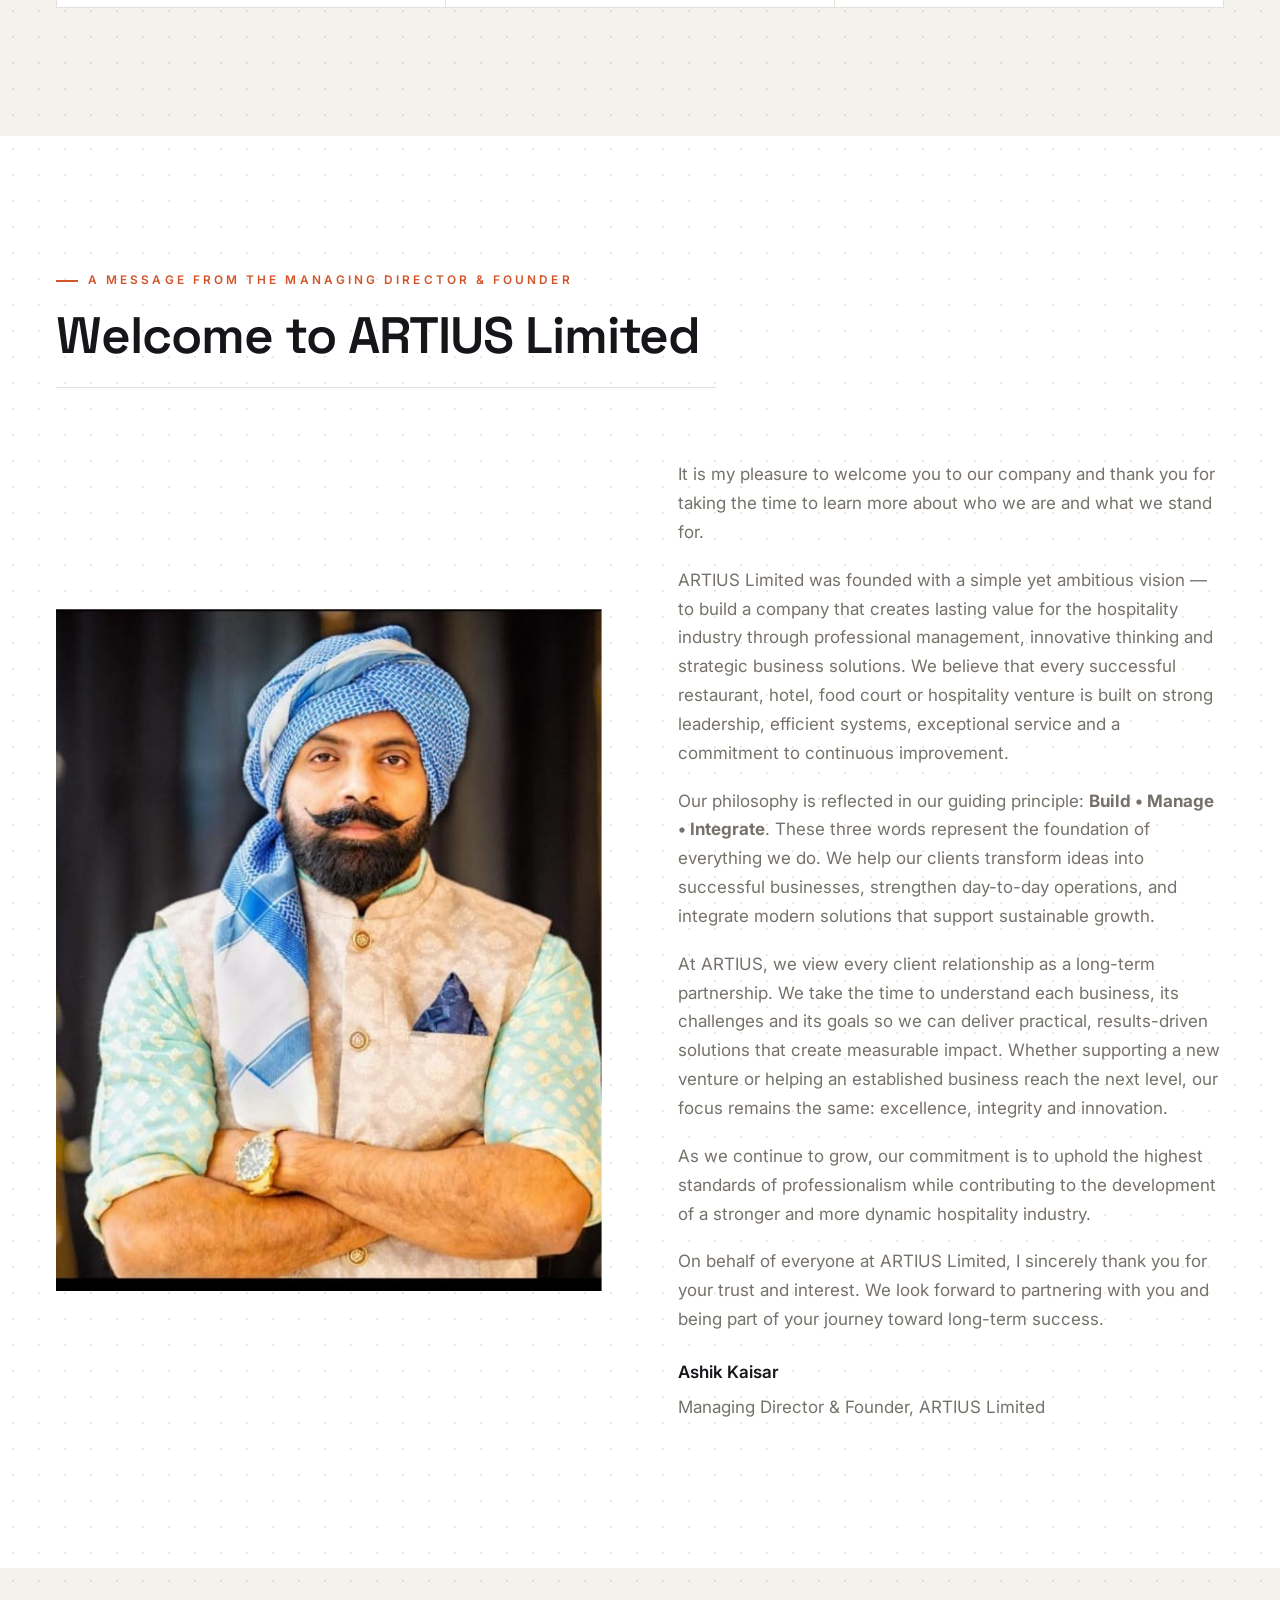
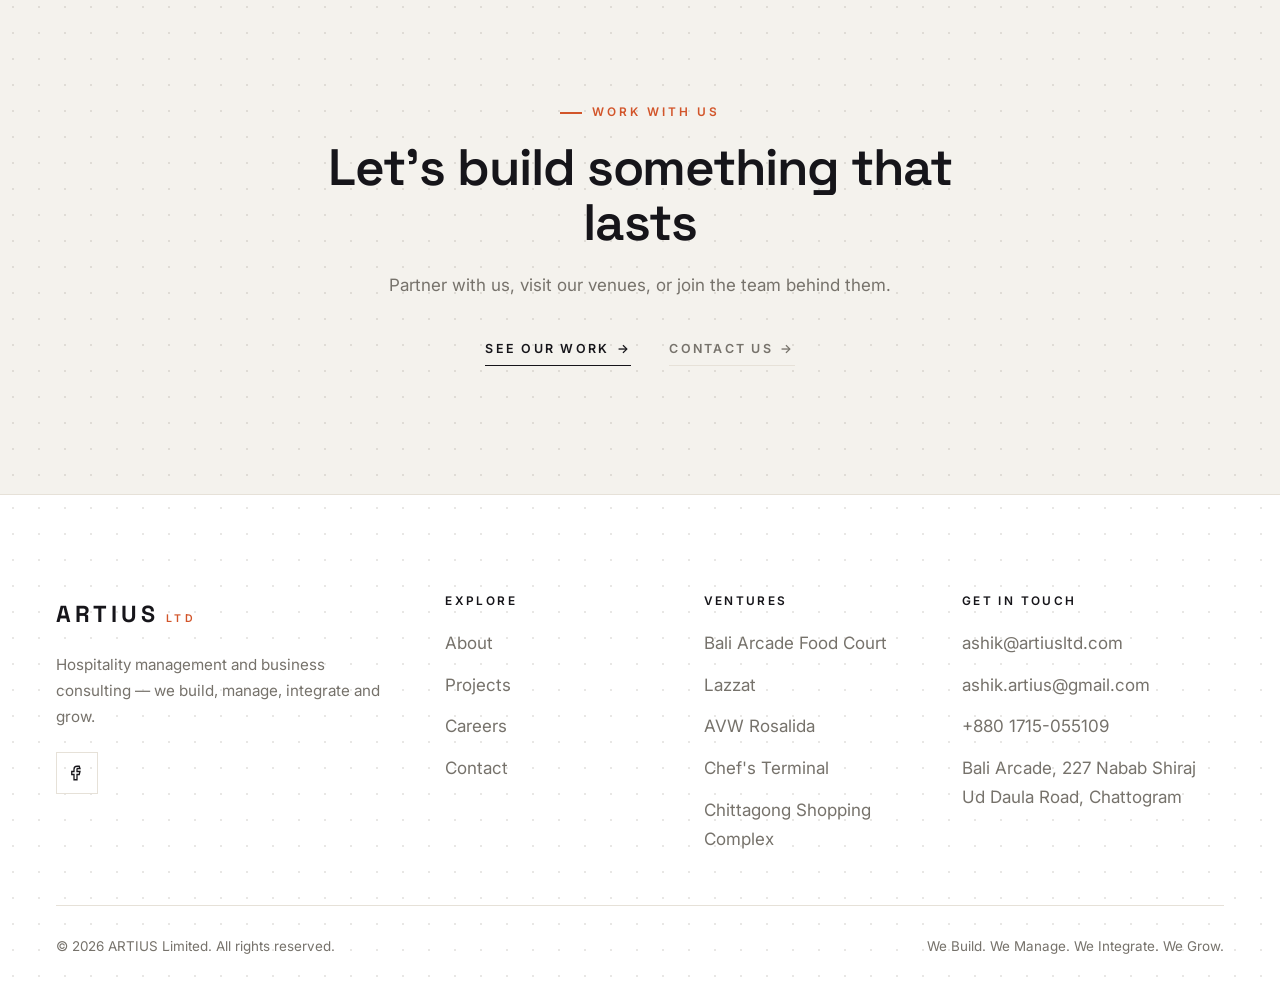
==== commit f522d4ca: "Rename to AVW Rosalida, add WhatsApp button, widen header, scale hero - Rename the venue to AVW Rosa" ====
--- a/about.html
+++ b/about.html
@@ -194,7 +194,7 @@
           <ul class="footer-links">
             <li><a href="projects.html#bali-arcade">Bali Arcade Food Court</a></li>
             <li><a href="projects.html#lazzat">Lazzat</a></li>
-            <li><a href="projects.html#rosalida">Rosalida (AUW)</a></li>
+            <li><a href="projects.html#rosalida">AVW Rosalida</a></li>
             <li><a href="projects.html#chefs-terminal">Chef's Terminal</a></li>
             <li><a href="projects.html#chittagong-shopping-complex">Chittagong Shopping Complex</a></li>
           </ul>
@@ -216,6 +216,13 @@
     </div>
   </footer>
 
+  <!-- ============ FLOATING WHATSAPP ============ -->
+  <a class="wa" href="https://wa.me/8801715055109" target="_blank" rel="noopener"
+     aria-label="Chat with ARTIUS Limited on WhatsApp">
+    <svg viewBox="0 0 24 24" fill="currentColor" aria-hidden="true"><path d="M17.47 14.38c-.3-.15-1.75-.86-2.02-.96-.27-.1-.47-.15-.67.15-.2.3-.77.9-.95 1.08-.17.18-.35.2-.65.07-.3-.15-1.13-.42-2.15-1.33-.8-.71-1.33-1.59-1.48-1.89-.15-.3-.02-.46.13-.61.13-.13.3-.35.45-.53.15-.17.2-.3.3-.5.1-.2.05-.38-.03-.53-.07-.15-.67-1.6-.92-2.19-.24-.58-.49-.5-.67-.5h-.57c-.2 0-.5.07-.77.37-.27.3-1.02.99-1.02 2.42s1.05 2.81 1.2 3.01c.15.2 2.06 3.29 5.02 4.49.7.3 1.25.48 1.68.62.7.22 1.34.19 1.85.12.55-.08 1.75-.71 2-1.41.25-.7.25-1.29.17-1.41-.07-.13-.27-.2-.57-.35Z"/><path d="M12.04 2C6.6 2 2.2 6.4 2.2 11.84c0 1.74.46 3.44 1.32 4.94L2 22l5.34-1.4a9.8 9.8 0 0 0 4.7 1.2h.01c5.43 0 9.84-4.4 9.84-9.84C21.89 6.4 17.48 2 12.04 2Zm0 17.96h-.01a8.2 8.2 0 0 1-4.16-1.14l-.3-.18-3.1.81.83-3.03-.19-.31a8.16 8.16 0 0 1-1.25-4.35c0-4.52 3.68-8.19 8.2-8.19a8.19 8.19 0 0 1 .01 16.39Z"/></svg>
+    <span>WhatsApp us</span>
+  </a>
+
   <script src="js/main.js"></script>
 </body>
 </html>
--- a/css/styles.css
+++ b/css/styles.css
@@ -430,15 +430,16 @@
 .hero--statement .container { position: relative; z-index: 1; }
 .hero--statement .hero__display {
   color: #efece3;
-  font-size: clamp(2rem, 5.2vw, 6.5rem);
+  font-size: clamp(2.1rem, 6.2vw, 8rem);
   line-height: 1.0;
   letter-spacing: -0.025em;
   text-transform: uppercase;
   margin: 0 0 clamp(2.4rem, 7vh, 5rem);
 }
-/* lead + links indented like the sample; meta stays at the far right */
+/* lead, links and meta all align to the page edges, flush with the headline */
 .hero__deck,
-.hero--statement .hero__actions { padding-left: clamp(0px, 10vw, 200px); }
+.hero--statement .hero__actions { padding-left: 0; }
+.hero__meta { justify-items: end; text-align: right; }
 .hero__deck {
   display: grid;
   grid-template-columns: minmax(0, 56ch) 1fr auto;
@@ -467,6 +468,10 @@
 .hero--statement .link-arrow--muted { color: rgba(255, 255, 255, 0.6); border-color: rgba(255, 255, 255, 0.26); }
 .hero--statement .link-arrow--muted:hover { color: #fff; border-color: #fff; }
 
+/* Header spans the full page width: logo hard left, nav hard right —
+   aligning with the full-bleed hero below it */
+.site-header .container { max-width: none; }
+
 /* Header over the dark hero: light text until the page is scrolled */
 .site-header.is-light .brand__mark,
 .site-header.is-light .nav a:not(.nav__cta) { color: #f3f1ec; }
@@ -476,9 +481,10 @@
 
 @media (max-width: 900px) {
   .hero__deck { grid-template-columns: 1fr; }
-  .hero__meta { grid-column: auto; gap: 0.6rem; }
+  .hero__meta { grid-column: auto; gap: 0.6rem; justify-items: start; text-align: left; }
   .hero__deck,
   .hero--statement .hero__actions { padding-left: 0; }
+  .site-header .container { max-width: var(--container); }
 }
 
 /* =====================================================================
@@ -678,6 +684,43 @@
 }
 @keyframes mq { to { transform: translateX(-50%); } }
 
+/* -- Floating WhatsApp button -- */
+.wa {
+  position: fixed;
+  right: clamp(16px, 2.5vw, 28px);
+  bottom: clamp(16px, 2.5vw, 28px);
+  z-index: 2100;
+  display: flex;
+  align-items: center;
+  gap: 0;
+  height: 56px;
+  padding: 0 16px;
+  border-radius: 999px;
+  background: #25d366;
+  color: #0b3d20;
+  box-shadow: 0 10px 30px -8px rgba(0, 0, 0, 0.45);
+  transition: gap 0.4s var(--ease), padding 0.4s var(--ease),
+              transform 0.3s var(--ease), background 0.3s var(--ease);
+}
+.wa:hover { transform: translateY(-3px); background: #1fbe5a; }
+.wa svg { flex: none; width: 26px; height: 26px; }
+.wa span {
+  max-width: 0;
+  overflow: hidden;
+  white-space: nowrap;
+  font-size: 0.9rem;
+  font-weight: 600;
+  transition: max-width 0.45s var(--ease);
+}
+.wa:hover span, .wa:focus-visible span { max-width: 160px; }
+.wa:hover { gap: 10px; }
+@media (max-width: 540px) {
+  .wa { height: 52px; padding: 0 13px; }
+  .wa:hover span, .wa:focus-visible span { max-width: 0; }
+  .wa:hover { gap: 0; }
+}
+@media (prefers-reduced-motion: reduce) { .wa, .wa span { transition: none; } }
+
 /* -- Crafted scrollbar -- */
 ::-webkit-scrollbar { width: 12px; }
 ::-webkit-scrollbar-track { background: var(--sand); }
